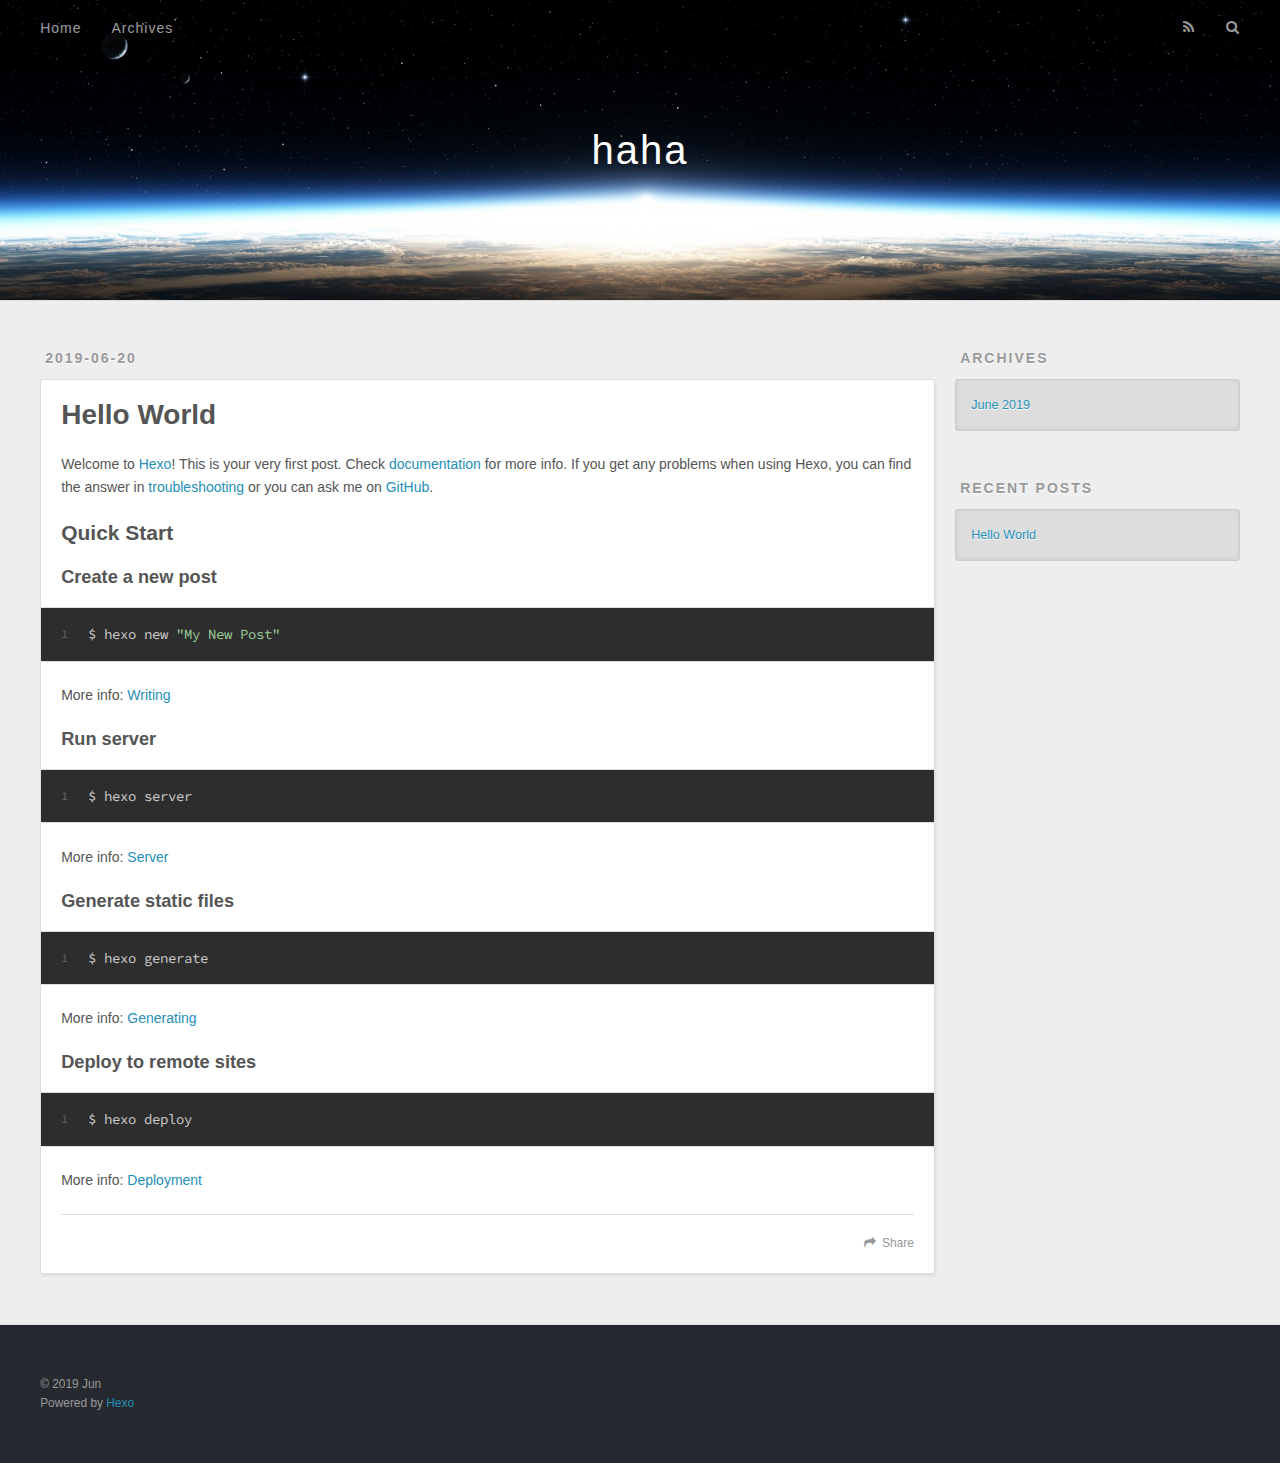
==== index.html @ dad97b9c "Site updated: 2019-06-20 14:01:51" ====
<!DOCTYPE html>
<html>
<head><meta name="generator" content="Hexo 3.9.0">
  <meta charset="utf-8">
  

  
  <title>haha</title>
  <meta name="viewport" content="width=device-width, initial-scale=1, maximum-scale=1">
  <meta property="og:type" content="website">
<meta property="og:title" content="haha">
<meta property="og:url" content="http://yoursite.com/index.html">
<meta property="og:site_name" content="haha">
<meta property="og:locale" content="Chinese">
<meta name="twitter:card" content="summary">
<meta name="twitter:title" content="haha">
  
    <link rel="alternate" href="/atom.xml" title="haha" type="application/atom+xml">
  
  
    <link rel="icon" href="/favicon.png">
  
  
    <link href="//fonts.googleapis.com/css?family=Source+Code+Pro" rel="stylesheet" type="text/css">
  
  <link rel="stylesheet" href="/css/style.css">
</head>
</html>
<body>
  <div id="container">
    <div id="wrap">
      <header id="header">
  <div id="banner"></div>
  <div id="header-outer" class="outer">
    <div id="header-title" class="inner">
      <h1 id="logo-wrap">
        <a href="/" id="logo">haha</a>
      </h1>
      
    </div>
    <div id="header-inner" class="inner">
      <nav id="main-nav">
        <a id="main-nav-toggle" class="nav-icon"></a>
        
          <a class="main-nav-link" href="/">Home</a>
        
          <a class="main-nav-link" href="/archives">Archives</a>
        
      </nav>
      <nav id="sub-nav">
        
          <a id="nav-rss-link" class="nav-icon" href="/atom.xml" title="RSS Feed"></a>
        
        <a id="nav-search-btn" class="nav-icon" title="Search"></a>
      </nav>
      <div id="search-form-wrap">
        <form action="//google.com/search" method="get" accept-charset="UTF-8" class="search-form"><input type="search" name="q" class="search-form-input" placeholder="Search"><button type="submit" class="search-form-submit">&#xF002;</button><input type="hidden" name="sitesearch" value="http://yoursite.com"></form>
      </div>
    </div>
  </div>
</header>
      <div class="outer">
        <section id="main">
  
    <article id="post-hello-world" class="article article-type-post" itemscope itemprop="blogPost">
  <div class="article-meta">
    <a href="/2019/06/20/hello-world/" class="article-date">
  <time datetime="2019-06-20T05:33:54.789Z" itemprop="datePublished">2019-06-20</time>
</a>
    
  </div>
  <div class="article-inner">
    
    
      <header class="article-header">
        
  
    <h1 itemprop="name">
      <a class="article-title" href="/2019/06/20/hello-world/">Hello World</a>
    </h1>
  

      </header>
    
    <div class="article-entry" itemprop="articleBody">
      
        <p>Welcome to <a href="https://hexo.io/" target="_blank" rel="noopener">Hexo</a>! This is your very first post. Check <a href="https://hexo.io/docs/" target="_blank" rel="noopener">documentation</a> for more info. If you get any problems when using Hexo, you can find the answer in <a href="https://hexo.io/docs/troubleshooting.html" target="_blank" rel="noopener">troubleshooting</a> or you can ask me on <a href="https://github.com/hexojs/hexo/issues" target="_blank" rel="noopener">GitHub</a>.</p>
<h2 id="Quick-Start"><a href="#Quick-Start" class="headerlink" title="Quick Start"></a>Quick Start</h2><h3 id="Create-a-new-post"><a href="#Create-a-new-post" class="headerlink" title="Create a new post"></a>Create a new post</h3><figure class="highlight bash"><table><tr><td class="gutter"><pre><span class="line">1</span><br></pre></td><td class="code"><pre><span class="line">$ hexo new <span class="string">"My New Post"</span></span><br></pre></td></tr></table></figure>

<p>More info: <a href="https://hexo.io/docs/writing.html" target="_blank" rel="noopener">Writing</a></p>
<h3 id="Run-server"><a href="#Run-server" class="headerlink" title="Run server"></a>Run server</h3><figure class="highlight bash"><table><tr><td class="gutter"><pre><span class="line">1</span><br></pre></td><td class="code"><pre><span class="line">$ hexo server</span><br></pre></td></tr></table></figure>

<p>More info: <a href="https://hexo.io/docs/server.html" target="_blank" rel="noopener">Server</a></p>
<h3 id="Generate-static-files"><a href="#Generate-static-files" class="headerlink" title="Generate static files"></a>Generate static files</h3><figure class="highlight bash"><table><tr><td class="gutter"><pre><span class="line">1</span><br></pre></td><td class="code"><pre><span class="line">$ hexo generate</span><br></pre></td></tr></table></figure>

<p>More info: <a href="https://hexo.io/docs/generating.html" target="_blank" rel="noopener">Generating</a></p>
<h3 id="Deploy-to-remote-sites"><a href="#Deploy-to-remote-sites" class="headerlink" title="Deploy to remote sites"></a>Deploy to remote sites</h3><figure class="highlight bash"><table><tr><td class="gutter"><pre><span class="line">1</span><br></pre></td><td class="code"><pre><span class="line">$ hexo deploy</span><br></pre></td></tr></table></figure>

<p>More info: <a href="https://hexo.io/docs/deployment.html" target="_blank" rel="noopener">Deployment</a></p>

      
    </div>
    <footer class="article-footer">
      <a data-url="http://yoursite.com/2019/06/20/hello-world/" data-id="cjx48ef9d0000cova3wuraxsl" class="article-share-link">Share</a>
      
      
    </footer>
  </div>
  
</article>


  


</section>
        
          <aside id="sidebar">
  
    

  
    

  
    
  
    
  <div class="widget-wrap">
    <h3 class="widget-title">Archives</h3>
    <div class="widget">
      <ul class="archive-list"><li class="archive-list-item"><a class="archive-list-link" href="/archives/2019/06/">June 2019</a></li></ul>
    </div>
  </div>


  
    
  <div class="widget-wrap">
    <h3 class="widget-title">Recent Posts</h3>
    <div class="widget">
      <ul>
        
          <li>
            <a href="/2019/06/20/hello-world/">Hello World</a>
          </li>
        
      </ul>
    </div>
  </div>

  
</aside>
        
      </div>
      <footer id="footer">
  
  <div class="outer">
    <div id="footer-info" class="inner">
      &copy; 2019 Jun<br>
      Powered by <a href="http://hexo.io/" target="_blank">Hexo</a>
    </div>
  </div>
</footer>
    </div>
    <nav id="mobile-nav">
  
    <a href="/" class="mobile-nav-link">Home</a>
  
    <a href="/archives" class="mobile-nav-link">Archives</a>
  
</nav>
    

<script src="//ajax.googleapis.com/ajax/libs/jquery/2.0.3/jquery.min.js"></script>


  <link rel="stylesheet" href="/fancybox/jquery.fancybox.css">
  <script src="/fancybox/jquery.fancybox.pack.js"></script>


<script src="/js/script.js"></script>



  </div>
</body>
</html>
---- css/style.css ----
body {
  width: 100%;
}
body:before,
body:after {
  content: "";
  display: table;
}
body:after {
  clear: both;
}
html,
body,
div,
span,
applet,
object,
iframe,
h1,
h2,
h3,
h4,
h5,
h6,
p,
blockquote,
pre,
a,
abbr,
acronym,
address,
big,
cite,
code,
del,
dfn,
em,
img,
ins,
kbd,
q,
s,
samp,
small,
strike,
strong,
sub,
sup,
tt,
var,
dl,
dt,
dd,
ol,
ul,
li,
fieldset,
form,
label,
legend,
table,
caption,
tbody,
tfoot,
thead,
tr,
th,
td {
  margin: 0;
  padding: 0;
  border: 0;
  outline: 0;
  font-weight: inherit;
  font-style: inherit;
  font-family: inherit;
  font-size: 100%;
  vertical-align: baseline;
}
body {
  line-height: 1;
  color: #000;
  background: #fff;
}
ol,
ul {
  list-style: none;
}
table {
  border-collapse: separate;
  border-spacing: 0;
  vertical-align: middle;
}
caption,
th,
td {
  text-align: left;
  font-weight: normal;
  vertical-align: middle;
}
a img {
  border: none;
}
input,
button {
  margin: 0;
  padding: 0;
}
input::-moz-focus-inner,
button::-moz-focus-inner {
  border: 0;
  padding: 0;
}
@font-face {
  font-family: FontAwesome;
  font-style: normal;
  font-weight: normal;
  src: url("fonts/fontawesome-webfont.eot?v=#4.0.3");
  src: url("fonts/fontawesome-webfont.eot?#iefix&v=#4.0.3") format("embedded-opentype"), url("fonts/fontawesome-webfont.woff?v=#4.0.3") format("woff"), url("fonts/fontawesome-webfont.ttf?v=#4.0.3") format("truetype"), url("fonts/fontawesome-webfont.svg#fontawesomeregular?v=#4.0.3") format("svg");
}
html,
body,
#container {
  height: 100%;
}
body {
  background: #eee;
  font: 14px -apple-system, BlinkMacSystemFont, "Segoe UI", "Roboto", "Oxygen", "Ubuntu", "Cantarell", "Fira Sans", "Droid Sans", "Helvetica Neue", sans-serif;
  -webkit-text-size-adjust: 100%;
}
.outer {
  max-width: 1220px;
  margin: 0 auto;
  padding: 0 20px;
}
.outer:before,
.outer:after {
  content: "";
  display: table;
}
.outer:after {
  clear: both;
}
.inner {
  display: inline;
  float: left;
  width: 98.33333333333333%;
  margin: 0 0.833333333333333%;
}
.left,
.alignleft {
  float: left;
}
.right,
.alignright {
  float: right;
}
.clear {
  clear: both;
}
#container {
  position: relative;
}
.mobile-nav-on {
  overflow: hidden;
}
#wrap {
  height: 100%;
  width: 100%;
  position: absolute;
  top: 0;
  left: 0;
  -webkit-transition: 0.2s ease-out;
  -moz-transition: 0.2s ease-out;
  -ms-transition: 0.2s ease-out;
  transition: 0.2s ease-out;
  z-index: 1;
  background: #eee;
}
.mobile-nav-on #wrap {
  left: 280px;
}
@media screen and (min-width: 768px) {
  #main {
    display: inline;
    float: left;
    width: 73.33333333333333%;
    margin: 0 0.833333333333333%;
  }
}
.article-date,
.article-category-link,
.archive-year,
.widget-title {
  text-decoration: none;
  text-transform: uppercase;
  letter-spacing: 2px;
  color: #999;
  margin-bottom: 1em;
  margin-left: 5px;
  line-height: 1em;
  text-shadow: 0 1px #fff;
  font-weight: bold;
}
.article-inner,
.archive-article-inner {
  background: #fff;
  -webkit-box-shadow: 1px 2px 3px #ddd;
  box-shadow: 1px 2px 3px #ddd;
  border: 1px solid #ddd;
  border-radius: 3px;
}
.article-entry h1,
.widget h1 {
  font-size: 2em;
}
.article-entry h2,
.widget h2 {
  font-size: 1.5em;
}
.article-entry h3,
.widget h3 {
  font-size: 1.3em;
}
.article-entry h4,
.widget h4 {
  font-size: 1.2em;
}
.article-entry h5,
.widget h5 {
  font-size: 1em;
}
.article-entry h6,
.widget h6 {
  font-size: 1em;
  color: #999;
}
.article-entry hr,
.widget hr {
  border: 1px dashed #ddd;
}
.article-entry strong,
.widget strong {
  font-weight: bold;
}
.article-entry em,
.widget em,
.article-entry cite,
.widget cite {
  font-style: italic;
}
.article-entry sup,
.widget sup,
.article-entry sub,
.widget sub {
  font-size: 0.75em;
  line-height: 0;
  position: relative;
  vertical-align: baseline;
}
.article-entry sup,
.widget sup {
  top: -0.5em;
}
.article-entry sub,
.widget sub {
  bottom: -0.2em;
}
.article-entry small,
.widget small {
  font-size: 0.85em;
}
.article-entry acronym,
.widget acronym,
.article-entry abbr,
.widget abbr {
  border-bottom: 1px dotted;
}
.article-entry ul,
.widget ul,
.article-entry ol,
.widget ol,
.article-entry dl,
.widget dl {
  margin: 0 20px;
  line-height: 1.6em;
}
.article-entry ul ul,
.widget ul ul,
.article-entry ol ul,
.widget ol ul,
.article-entry ul ol,
.widget ul ol,
.article-entry ol ol,
.widget ol ol {
  margin-top: 0;
  margin-bottom: 0;
}
.article-entry ul,
.widget ul {
  list-style: disc;
}
.article-entry ol,
.widget ol {
  list-style: decimal;
}
.article-entry dt,
.widget dt {
  font-weight: bold;
}
#header {
  height: 300px;
  position: relative;
  border-bottom: 1px solid #ddd;
}
#header:before,
#header:after {
  content: "";
  position: absolute;
  left: 0;
  right: 0;
  height: 40px;
}
#header:before {
  top: 0;
  background: -webkit-linear-gradient(rgba(0,0,0,0.2), transparent);
  background: -moz-linear-gradient(rgba(0,0,0,0.2), transparent);
  background: -ms-linear-gradient(rgba(0,0,0,0.2), transparent);
  background: linear-gradient(rgba(0,0,0,0.2), transparent);
}
#header:after {
  bottom: 0;
  background: -webkit-linear-gradient(transparent, rgba(0,0,0,0.2));
  background: -moz-linear-gradient(transparent, rgba(0,0,0,0.2));
  background: -ms-linear-gradient(transparent, rgba(0,0,0,0.2));
  background: linear-gradient(transparent, rgba(0,0,0,0.2));
}
#header-outer {
  height: 100%;
  position: relative;
}
#header-inner {
  position: relative;
  overflow: hidden;
}
#banner {
  position: absolute;
  top: 0;
  left: 0;
  width: 100%;
  height: 100%;
  background: url("images/banner.jpg") center #000;
  -webkit-background-size: cover;
  -moz-background-size: cover;
  background-size: cover;
  z-index: -1;
}
#header-title {
  text-align: center;
  height: 40px;
  position: absolute;
  top: 50%;
  left: 0;
  margin-top: -20px;
}
#logo,
#subtitle {
  text-decoration: none;
  color: #fff;
  font-weight: 300;
  text-shadow: 0 1px 4px rgba(0,0,0,0.3);
}
#logo {
  font-size: 40px;
  line-height: 40px;
  letter-spacing: 2px;
}
#subtitle {
  font-size: 16px;
  line-height: 16px;
  letter-spacing: 1px;
}
#subtitle-wrap {
  margin-top: 16px;
}
#main-nav {
  float: left;
  margin-left: -15px;
}
.nav-icon,
.main-nav-link {
  float: left;
  color: #fff;
  opacity: 0.6;
  text-decoration: none;
  text-shadow: 0 1px rgba(0,0,0,0.2);
  -webkit-transition: opacity 0.2s;
  -moz-transition: opacity 0.2s;
  -ms-transition: opacity 0.2s;
  transition: opacity 0.2s;
  display: block;
  padding: 20px 15px;
}
.nav-icon:hover,
.main-nav-link:hover {
  opacity: 1;
}
.nav-icon {
  font-family: FontAwesome;
  text-align: center;
  font-size: 14px;
  width: 14px;
  height: 14px;
  padding: 20px 15px;
  position: relative;
  cursor: pointer;
}
.main-nav-link {
  font-weight: 300;
  letter-spacing: 1px;
}
@media screen and (max-width: 479px) {
  .main-nav-link {
    display: none;
  }
}
#main-nav-toggle {
  display: none;
}
#main-nav-toggle:before {
  content: "\f0c9";
}
@media screen and (max-width: 479px) {
  #main-nav-toggle {
    display: block;
  }
}
#sub-nav {
  float: right;
  margin-right: -15px;
}
#nav-rss-link:before {
  content: "\f09e";
}
#nav-search-btn:before {
  content: "\f002";
}
#search-form-wrap {
  position: absolute;
  top: 15px;
  width: 150px;
  height: 30px;
  right: -150px;
  opacity: 0;
  -webkit-transition: 0.2s ease-out;
  -moz-transition: 0.2s ease-out;
  -ms-transition: 0.2s ease-out;
  transition: 0.2s ease-out;
}
#search-form-wrap.on {
  opacity: 1;
  right: 0;
}
@media screen and (max-width: 479px) {
  #search-form-wrap {
    width: 100%;
    right: -100%;
  }
}
.search-form {
  position: absolute;
  top: 0;
  left: 0;
  right: 0;
  background: #fff;
  padding: 5px 15px;
  border-radius: 15px;
  -webkit-box-shadow: 0 0 10px rgba(0,0,0,0.3);
  box-shadow: 0 0 10px rgba(0,0,0,0.3);
}
.search-form-input {
  border: none;
  background: none;
  color: #555;
  width: 100%;
  font: 13px -apple-system, BlinkMacSystemFont, "Segoe UI", "Roboto", "Oxygen", "Ubuntu", "Cantarell", "Fira Sans", "Droid Sans", "Helvetica Neue", sans-serif;
  outline: none;
}
.search-form-input::-webkit-search-results-decoration,
.search-form-input::-webkit-search-cancel-button {
  -webkit-appearance: none;
}
.search-form-submit {
  position: absolute;
  top: 50%;
  right: 10px;
  margin-top: -7px;
  font: 13px FontAwesome;
  border: none;
  background: none;
  color: #bbb;
  cursor: pointer;
}
.search-form-submit:hover,
.search-form-submit:focus {
  color: #777;
}
.article {
  margin: 50px 0;
}
.article-inner {
  overflow: hidden;
}
.article-meta:before,
.article-meta:after {
  content: "";
  display: table;
}
.article-meta:after {
  clear: both;
}
.article-date {
  float: left;
}
.article-category {
  float: left;
  line-height: 1em;
  color: #ccc;
  text-shadow: 0 1px #fff;
  margin-left: 8px;
}
.article-category:before {
  content: "\2022";
}
.article-category-link {
  margin: 0 12px 1em;
}
.article-header {
  padding: 20px 20px 0;
}
.article-title {
  text-decoration: none;
  font-size: 2em;
  font-weight: bold;
  color: #555;
  line-height: 1.1em;
  -webkit-transition: color 0.2s;
  -moz-transition: color 0.2s;
  -ms-transition: color 0.2s;
  transition: color 0.2s;
}
a.article-title:hover {
  color: #258fb8;
}
.article-entry {
  color: #555;
  padding: 0 20px;
}
.article-entry:before,
.article-entry:after {
  content: "";
  display: table;
}
.article-entry:after {
  clear: both;
}
.article-entry p,
.article-entry table {
  line-height: 1.6em;
  margin: 1.6em 0;
}
.article-entry h1,
.article-entry h2,
.article-entry h3,
.article-entry h4,
.article-entry h5,
.article-entry h6 {
  font-weight: bold;
}
.article-entry h1,
.article-entry h2,
.article-entry h3,
.article-entry h4,
.article-entry h5,
.article-entry h6 {
  line-height: 1.1em;
  margin: 1.1em 0;
}
.article-entry a {
  color: #258fb8;
  text-decoration: none;
}
.article-entry a:hover {
  text-decoration: underline;
}
.article-entry ul,
.article-entry ol,
.article-entry dl {
  margin-top: 1.6em;
  margin-bottom: 1.6em;
}
.article-entry img,
.article-entry video {
  max-width: 100%;
  height: auto;
  display: block;
  margin: auto;
}
.article-entry iframe {
  border: none;
}
.article-entry table {
  width: 100%;
  border-collapse: collapse;
  border-spacing: 0;
}
.article-entry th {
  font-weight: bold;
  border-bottom: 3px solid #ddd;
  padding-bottom: 0.5em;
}
.article-entry td {
  border-bottom: 1px solid #ddd;
  padding: 10px 0;
}
.article-entry blockquote {
  font-family: Georgia, "Times New Roman", serif;
  font-size: 1.4em;
  margin: 1.6em 20px;
  text-align: center;
}
.article-entry blockquote footer {
  font-size: 14px;
  margin: 1.6em 0;
  font-family: -apple-system, BlinkMacSystemFont, "Segoe UI", "Roboto", "Oxygen", "Ubuntu", "Cantarell", "Fira Sans", "Droid Sans", "Helvetica Neue", sans-serif;
}
.article-entry blockquote footer cite:before {
  content: "—";
  padding: 0 0.5em;
}
.article-entry .pullquote {
  text-align: left;
  width: 45%;
  margin: 0;
}
.article-entry .pullquote.left {
  margin-left: 0.5em;
  margin-right: 1em;
}
.article-entry .pullquote.right {
  margin-right: 0.5em;
  margin-left: 1em;
}
.article-entry .caption {
  color: #999;
  display: block;
  font-size: 0.9em;
  margin-top: 0.5em;
  position: relative;
  text-align: center;
}
.article-entry .video-container {
  position: relative;
  padding-top: 56.25%;
  height: 0;
  overflow: hidden;
}
.article-entry .video-container iframe,
.article-entry .video-container object,
.article-entry .video-container embed {
  position: absolute;
  top: 0;
  left: 0;
  width: 100%;
  height: 100%;
  margin-top: 0;
}
.article-more-link a {
  display: inline-block;
  line-height: 1em;
  padding: 6px 15px;
  border-radius: 15px;
  background: #eee;
  color: #999;
  text-shadow: 0 1px #fff;
  text-decoration: none;
}
.article-more-link a:hover {
  background: #258fb8;
  color: #fff;
  text-decoration: none;
  text-shadow: 0 1px #1e7293;
}
.article-footer {
  font-size: 0.85em;
  line-height: 1.6em;
  border-top: 1px solid #ddd;
  padding-top: 1.6em;
  margin: 0 20px 20px;
}
.article-footer:before,
.article-footer:after {
  content: "";
  display: table;
}
.article-footer:after {
  clear: both;
}
.article-footer a {
  color: #999;
  text-decoration: none;
}
.article-footer a:hover {
  color: #555;
}
.article-tag-list-item {
  float: left;
  margin-right: 10px;
}
.article-tag-list-link:before {
  content: "#";
}
.article-comment-link {
  float: right;
}
.article-comment-link:before {
  content: "\f075";
  font-family: FontAwesome;
  padding-right: 8px;
}
.article-share-link {
  cursor: pointer;
  float: right;
  margin-left: 20px;
}
.article-share-link:before {
  content: "\f064";
  font-family: FontAwesome;
  padding-right: 6px;
}
#article-nav {
  position: relative;
}
#article-nav:before,
#article-nav:after {
  content: "";
  display: table;
}
#article-nav:after {
  clear: both;
}
@media screen and (min-width: 768px) {
  #article-nav {
    margin: 50px 0;
  }
  #article-nav:before {
    width: 8px;
    height: 8px;
    position: absolute;
    top: 50%;
    left: 50%;
    margin-top: -4px;
    margin-left: -4px;
    content: "";
    border-radius: 50%;
    background: #ddd;
    -webkit-box-shadow: 0 1px 2px #fff;
    box-shadow: 0 1px 2px #fff;
  }
}
.article-nav-link-wrap {
  text-decoration: none;
  text-shadow: 0 1px #fff;
  color: #999;
  -webkit-box-sizing: border-box;
  -moz-box-sizing: border-box;
  box-sizing: border-box;
  margin-top: 50px;
  text-align: center;
  display: block;
}
.article-nav-link-wrap:hover {
  color: #555;
}
@media screen and (min-width: 768px) {
  .article-nav-link-wrap {
    width: 50%;
    margin-top: 0;
  }
}
@media screen and (min-width: 768px) {
  #article-nav-newer {
    float: left;
    text-align: right;
    padding-right: 20px;
  }
}
@media screen and (min-width: 768px) {
  #article-nav-older {
    float: right;
    text-align: left;
    padding-left: 20px;
  }
}
.article-nav-caption {
  text-transform: uppercase;
  letter-spacing: 2px;
  color: #ddd;
  line-height: 1em;
  font-weight: bold;
}
#article-nav-newer .article-nav-caption {
  margin-right: -2px;
}
.article-nav-title {
  font-size: 0.85em;
  line-height: 1.6em;
  margin-top: 0.5em;
}
.article-share-box {
  position: absolute;
  display: none;
  background: #fff;
  -webkit-box-shadow: 1px 2px 10px rgba(0,0,0,0.2);
  box-shadow: 1px 2px 10px rgba(0,0,0,0.2);
  border-radius: 3px;
  margin-left: -145px;
  overflow: hidden;
  z-index: 1;
}
.article-share-box.on {
  display: block;
}
.article-share-input {
  width: 100%;
  background: none;
  -webkit-box-sizing: border-box;
  -moz-box-sizing: border-box;
  box-sizing: border-box;
  font: 14px -apple-system, BlinkMacSystemFont, "Segoe UI", "Roboto", "Oxygen", "Ubuntu", "Cantarell", "Fira Sans", "Droid Sans", "Helvetica Neue", sans-serif;
  padding: 0 15px;
  color: #555;
  outline: none;
  border: 1px solid #ddd;
  border-radius: 3px 3px 0 0;
  height: 36px;
  line-height: 36px;
}
.article-share-links {
  background: #eee;
}
.article-share-links:before,
.article-share-links:after {
  content: "";
  display: table;
}
.article-share-links:after {
  clear: both;
}
.article-share-twitter,
.article-share-facebook,
.article-share-pinterest,
.article-share-google {
  width: 50px;
  height: 36px;
  display: block;
  float: left;
  position: relative;
  color: #999;
  text-shadow: 0 1px #fff;
}
.article-share-twitter:before,
.article-share-facebook:before,
.article-share-pinterest:before,
.article-share-google:before {
  font-size: 20px;
  font-family: FontAwesome;
  width: 20px;
  height: 20px;
  position: absolute;
  top: 50%;
  left: 50%;
  margin-top: -10px;
  margin-left: -10px;
  text-align: center;
}
.article-share-twitter:hover,
.article-share-facebook:hover,
.article-share-pinterest:hover,
.article-share-google:hover {
  color: #fff;
}
.article-share-twitter:before {
  content: "\f099";
}
.article-share-twitter:hover {
  background: #00aced;
  text-shadow: 0 1px #008abe;
}
.article-share-facebook:before {
  content: "\f09a";
}
.article-share-facebook:hover {
  background: #3b5998;
  text-shadow: 0 1px #2f477a;
}
.article-share-pinterest:before {
  content: "\f0d2";
}
.article-share-pinterest:hover {
  background: #cb2027;
  text-shadow: 0 1px #a21a1f;
}
.article-share-google:before {
  content: "\f0d5";
}
.article-share-google:hover {
  background: #dd4b39;
  text-shadow: 0 1px #be3221;
}
.article-gallery {
  background: #000;
  position: relative;
}
.article-gallery-photos {
  position: relative;
  overflow: hidden;
}
.article-gallery-img {
  display: none;
  max-width: 100%;
}
.article-gallery-img:first-child {
  display: block;
}
.article-gallery-img.loaded {
  position: absolute;
  display: block;
}
.article-gallery-img img {
  display: block;
  max-width: 100%;
  margin: 0 auto;
}
#comments {
  background: #fff;
  -webkit-box-shadow: 1px 2px 3px #ddd;
  box-shadow: 1px 2px 3px #ddd;
  padding: 20px;
  border: 1px solid #ddd;
  border-radius: 3px;
  margin: 50px 0;
}
#comments a {
  color: #258fb8;
}
.archives-wrap {
  margin: 50px 0;
}
.archives:before,
.archives:after {
  content: "";
  display: table;
}
.archives:after {
  clear: both;
}
.archive-year-wrap {
  margin-bottom: 1em;
}
.archives {
  -webkit-column-gap: 10px;
  -moz-column-gap: 10px;
  column-gap: 10px;
}
@media screen and (min-width: 480px) and (max-width: 767px) {
  .archives {
    -webkit-column-count: 2;
    -moz-column-count: 2;
    column-count: 2;
  }
}
@media screen and (min-width: 768px) {
  .archives {
    -webkit-column-count: 3;
    -moz-column-count: 3;
    column-count: 3;
  }
}
.archive-article {
  -webkit-column-break-inside: avoid;
  page-break-inside: avoid;
  overflow: hidden;
  break-inside: avoid-column;
}
.archive-article-inner {
  padding: 10px;
  margin-bottom: 15px;
}
.archive-article-title {
  text-decoration: none;
  font-weight: bold;
  color: #555;
  -webkit-transition: color 0.2s;
  -moz-transition: color 0.2s;
  -ms-transition: color 0.2s;
  transition: color 0.2s;
  line-height: 1.6em;
}
.archive-article-title:hover {
  color: #258fb8;
}
.archive-article-footer {
  margin-top: 1em;
}
.archive-article-date {
  color: #999;
  text-decoration: none;
  font-size: 0.85em;
  line-height: 1em;
  margin-bottom: 0.5em;
  display: block;
}
#page-nav {
  margin: 50px auto;
  background: #fff;
  -webkit-box-shadow: 1px 2px 3px #ddd;
  box-shadow: 1px 2px 3px #ddd;
  border: 1px solid #ddd;
  border-radius: 3px;
  text-align: center;
  color: #999;
  overflow: hidden;
}
#page-nav:before,
#page-nav:after {
  content: "";
  display: table;
}
#page-nav:after {
  clear: both;
}
#page-nav a,
#page-nav span {
  padding: 10px 20px;
  line-height: 1;
  height: 2ex;
}
#page-nav a {
  color: #999;
  text-decoration: none;
}
#page-nav a:hover {
  background: #999;
  color: #fff;
}
#page-nav .prev {
  float: left;
}
#page-nav .next {
  float: right;
}
#page-nav .page-number {
  display: inline-block;
}
@media screen and (max-width: 479px) {
  #page-nav .page-number {
    display: none;
  }
}
#page-nav .current {
  color: #555;
  font-weight: bold;
}
#page-nav .space {
  color: #ddd;
}
#footer {
  background: #262a30;
  padding: 50px 0;
  border-top: 1px solid #ddd;
  color: #999;
}
#footer a {
  color: #258fb8;
  text-decoration: none;
}
#footer a:hover {
  text-decoration: underline;
}
#footer-info {
  line-height: 1.6em;
  font-size: 0.85em;
}
.article-entry pre,
.article-entry .highlight {
  background: #2d2d2d;
  margin: 0 -20px;
  padding: 15px 20px;
  border-style: solid;
  border-color: #ddd;
  border-width: 1px 0;
  overflow: auto;
  color: #ccc;
  line-height: 22.400000000000002px;
}
.article-entry .highlight .gutter pre,
.article-entry .gist .gist-file .gist-data .line-numbers {
  color: #666;
  font-size: 0.85em;
}
.article-entry pre,
.article-entry code {
  font-family: "Source Code Pro", Consolas, Monaco, Menlo, Consolas, monospace;
}
.article-entry code {
  background: #eee;
  text-shadow: 0 1px #fff;
  padding: 0 0.3em;
}
.article-entry pre code {
  background: none;
  text-shadow: none;
  padding: 0;
}
.article-entry .highlight pre {
  border: none;
  margin: 0;
  padding: 0;
}
.article-entry .highlight table {
  margin: 0;
  width: auto;
}
.article-entry .highlight td {
  border: none;
  padding: 0;
}
.article-entry .highlight figcaption {
  font-size: 0.85em;
  color: #999;
  line-height: 1em;
  margin-bottom: 1em;
}
.article-entry .highlight figcaption:before,
.article-entry .highlight figcaption:after {
  content: "";
  display: table;
}
.article-entry .highlight figcaption:after {
  clear: both;
}
.article-entry .highlight figcaption a {
  float: right;
}
.article-entry .highlight .gutter pre {
  text-align: right;
  padding-right: 20px;
}
.article-entry .highlight .line {
  height: 22.400000000000002px;
}
.article-entry .highlight .line.marked {
  background: #515151;
}
.article-entry .gist {
  margin: 0 -20px;
  border-style: solid;
  border-color: #ddd;
  border-width: 1px 0;
  background: #2d2d2d;
  padding: 15px 20px 15px 0;
}
.article-entry .gist .gist-file {
  border: none;
  font-family: "Source Code Pro", Consolas, Monaco, Menlo, Consolas, monospace;
  margin: 0;
}
.article-entry .gist .gist-file .gist-data {
  background: none;
  border: none;
}
.article-entry .gist .gist-file .gist-data .line-numbers {
  background: none;
  border: none;
  padding: 0 20px 0 0;
}
.article-entry .gist .gist-file .gist-data .line-data {
  padding: 0 !important;
}
.article-entry .gist .gist-file .highlight {
  margin: 0;
  padding: 0;
  border: none;
}
.article-entry .gist .gist-file .gist-meta {
  background: #2d2d2d;
  color: #999;
  font: 0.85em -apple-system, BlinkMacSystemFont, "Segoe UI", "Roboto", "Oxygen", "Ubuntu", "Cantarell", "Fira Sans", "Droid Sans", "Helvetica Neue", sans-serif;
  text-shadow: 0 0;
  padding: 0;
  margin-top: 1em;
  margin-left: 20px;
}
.article-entry .gist .gist-file .gist-meta a {
  color: #258fb8;
  font-weight: normal;
}
.article-entry .gist .gist-file .gist-meta a:hover {
  text-decoration: underline;
}
pre .comment,
pre .title {
  color: #999;
}
pre .variable,
pre .attribute,
pre .tag,
pre .regexp,
pre .ruby .constant,
pre .xml .tag .title,
pre .xml .pi,
pre .xml .doctype,
pre .html .doctype,
pre .css .id,
pre .css .class,
pre .css .pseudo {
  color: #f2777a;
}
pre .number,
pre .preprocessor,
pre .built_in,
pre .literal,
pre .params,
pre .constant {
  color: #f99157;
}
pre .class,
pre .ruby .class .title,
pre .css .rules .attribute {
  color: #9c9;
}
pre .string,
pre .value,
pre .inheritance,
pre .header,
pre .ruby .symbol,
pre .xml .cdata {
  color: #9c9;
}
pre .css .hexcolor {
  color: #6cc;
}
pre .function,
pre .python .decorator,
pre .python .title,
pre .ruby .function .title,
pre .ruby .title .keyword,
pre .perl .sub,
pre .javascript .title,
pre .coffeescript .title {
  color: #69c;
}
pre .keyword,
pre .javascript .function {
  color: #c9c;
}
@media screen and (max-width: 479px) {
  #mobile-nav {
    position: absolute;
    top: 0;
    left: 0;
    width: 280px;
    height: 100%;
    background: #191919;
    border-right: 1px solid #fff;
  }
}
@media screen and (max-width: 479px) {
  .mobile-nav-link {
    display: block;
    color: #999;
    text-decoration: none;
    padding: 15px 20px;
    font-weight: bold;
  }
  .mobile-nav-link:hover {
    color: #fff;
  }
}
@media screen and (min-width: 768px) {
  #sidebar {
    display: inline;
    float: left;
    width: 23.333333333333332%;
    margin: 0 0.833333333333333%;
  }
}
.widget-wrap {
  margin: 50px 0;
}
.widget {
  color: #777;
  text-shadow: 0 1px #fff;
  background: #ddd;
  -webkit-box-shadow: 0 -1px 4px #ccc inset;
  box-shadow: 0 -1px 4px #ccc inset;
  border: 1px solid #ccc;
  padding: 15px;
  border-radius: 3px;
}
.widget a {
  color: #258fb8;
  text-decoration: none;
}
.widget a:hover {
  text-decoration: underline;
}
.widget ul ul,
.widget ol ul,
.widget dl ul,
.widget ul ol,
.widget ol ol,
.widget dl ol,
.widget ul dl,
.widget ol dl,
.widget dl dl {
  margin-left: 15px;
  list-style: disc;
}
.widget {
  line-height: 1.6em;
  word-wrap: break-word;
  font-size: 0.9em;
}
.widget ul,
.widget ol {
  list-style: none;
  margin: 0;
}
.widget ul ul,
.widget ol ul,
.widget ul ol,
.widget ol ol {
  margin: 0 20px;
}
.widget ul ul,
.widget ol ul {
  list-style: disc;
}
.widget ul ol,
.widget ol ol {
  list-style: decimal;
}
.category-list-count,
.tag-list-count,
.archive-list-count {
  padding-left: 5px;
  color: #999;
  font-size: 0.85em;
}
.category-list-count:before,
.tag-list-count:before,
.archive-list-count:before {
  content: "(";
}
.category-list-count:after,
.tag-list-count:after,
.archive-list-count:after {
  content: ")";
}
.tagcloud a {
  margin-right: 5px;
  display: inline-block;
}
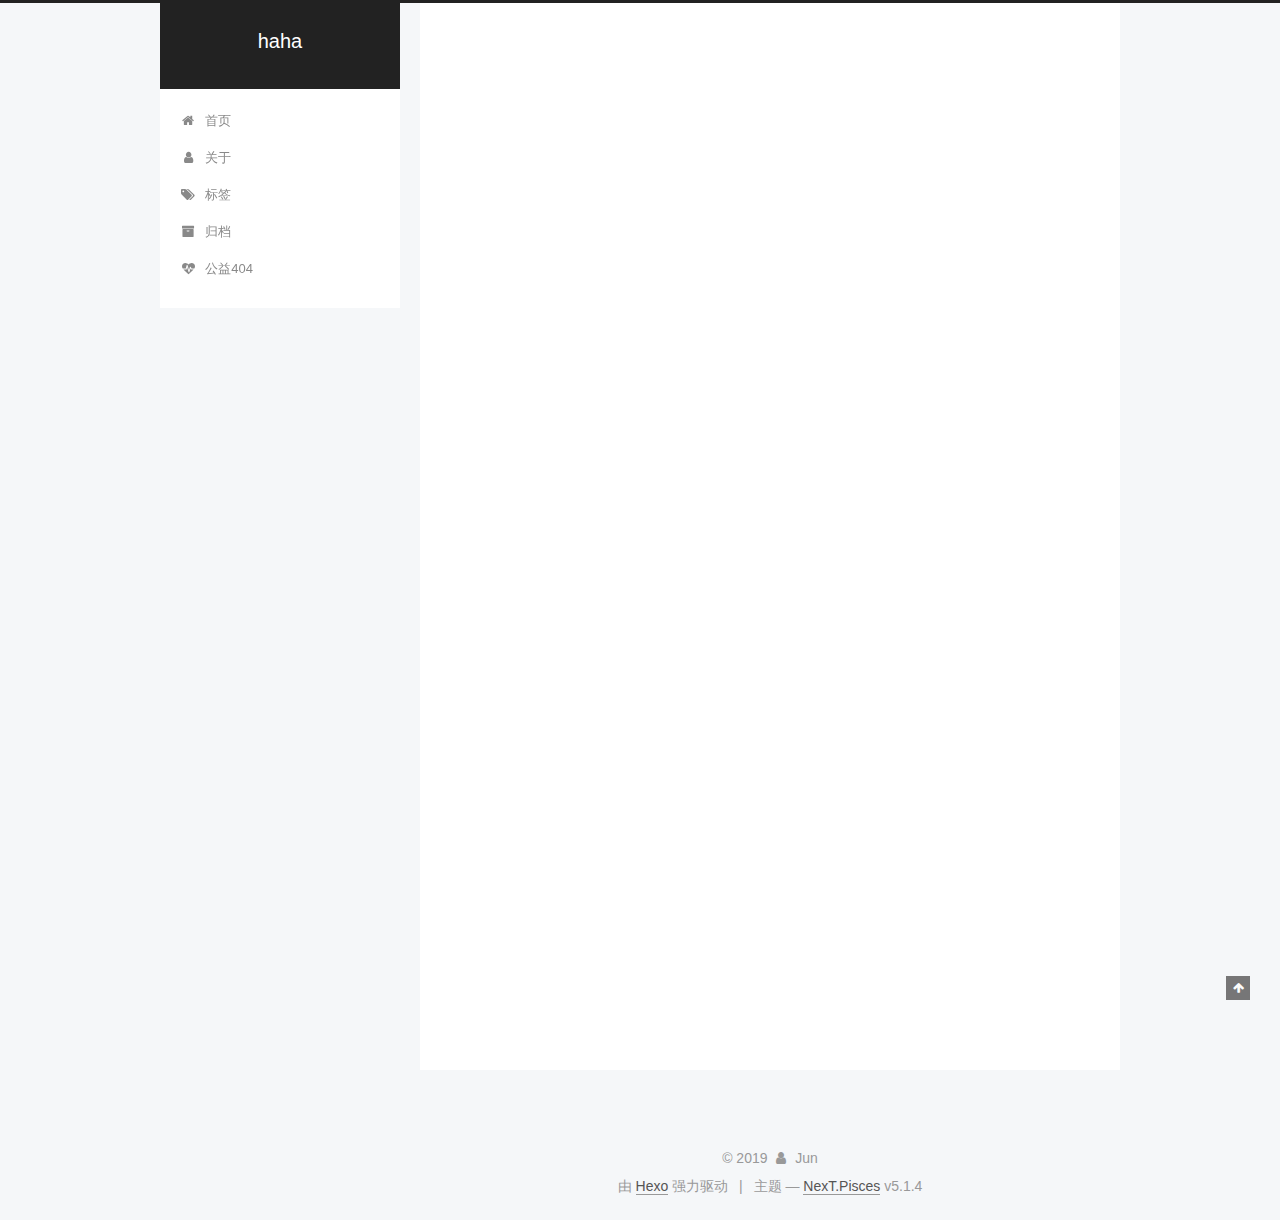
==== commit e5fb70f2: "Site updated: 2019-06-23 20:45:04" ====
--- a/index.html
+++ b/index.html
@@ -1,188 +1,657 @@
 <!DOCTYPE html>
-<html>
+
+
+
+  
+
+
+<html class="theme-next pisces use-motion" lang="zh-Hans">
 <head><meta name="generator" content="Hexo 3.9.0">
-  <meta charset="utf-8">
-  
-
-  
-  <title>haha</title>
-  <meta name="viewport" content="width=device-width, initial-scale=1, maximum-scale=1">
-  <meta property="og:type" content="website">
+  <meta charset="UTF-8">
+<meta http-equiv="X-UA-Compatible" content="IE=edge">
+<meta name="viewport" content="width=device-width, initial-scale=1, maximum-scale=1">
+<meta name="theme-color" content="#222">
+
+
+
+
+
+
+
+
+
+<meta http-equiv="Cache-Control" content="no-transform">
+<meta http-equiv="Cache-Control" content="no-siteapp">
+
+
+
+
+
+
+
+
+
+
+
+
+
+
+
+
+  
+  
+  <link href="/lib/fancybox/source/jquery.fancybox.css?v=2.1.5" rel="stylesheet" type="text/css">
+
+
+
+
+
+
+
+<link href="/lib/font-awesome/css/font-awesome.min.css?v=4.6.2" rel="stylesheet" type="text/css">
+
+<link href="/css/main.css?v=5.1.4" rel="stylesheet" type="text/css">
+
+
+  <link rel="apple-touch-icon" sizes="180x180" href="/images/apple-touch-icon-next.png?v=5.1.4">
+
+
+  <link rel="icon" type="image/png" sizes="32x32" href="/images/favicon-32x32-next.png?v=5.1.4">
+
+
+  <link rel="icon" type="image/png" sizes="16x16" href="/images/favicon-16x16-next.png?v=5.1.4">
+
+
+  <link rel="mask-icon" href="/images/logo.svg?v=5.1.4" color="#222">
+
+
+
+
+
+  <meta name="keywords" content="Hexo, NexT">
+
+
+
+
+
+
+
+
+
+
+<meta property="og:type" content="website">
 <meta property="og:title" content="haha">
 <meta property="og:url" content="http://yoursite.com/index.html">
 <meta property="og:site_name" content="haha">
-<meta property="og:locale" content="Chinese">
+<meta property="og:locale" content="zh-Hans">
 <meta name="twitter:card" content="summary">
 <meta name="twitter:title" content="haha">
-  
-    <link rel="alternate" href="/atom.xml" title="haha" type="application/atom+xml">
-  
-  
-    <link rel="icon" href="/favicon.png">
-  
-  
-    <link href="//fonts.googleapis.com/css?family=Source+Code+Pro" rel="stylesheet" type="text/css">
-  
-  <link rel="stylesheet" href="/css/style.css">
+
+
+
+<script type="text/javascript" id="hexo.configurations">
+  var NexT = window.NexT || {};
+  var CONFIG = {
+    root: '/',
+    scheme: 'Pisces',
+    version: '5.1.4',
+    sidebar: {"position":"left","display":"post","offset":12,"b2t":false,"scrollpercent":false,"onmobile":false},
+    fancybox: true,
+    tabs: true,
+    motion: {"enable":true,"async":false,"transition":{"post_block":"fadeIn","post_header":"slideDownIn","post_body":"slideDownIn","coll_header":"slideLeftIn","sidebar":"slideUpIn"}},
+    duoshuo: {
+      userId: '0',
+      author: '博主'
+    },
+    algolia: {
+      applicationID: '',
+      apiKey: '',
+      indexName: '',
+      hits: {"per_page":10},
+      labels: {"input_placeholder":"Search for Posts","hits_empty":"We didn't find any results for the search: ${query}","hits_stats":"${hits} results found in ${time} ms"}
+    }
+  };
+</script>
+
+
+
+  <link rel="canonical" href="http://yoursite.com/">
+
+
+
+
+
+  <title>haha</title>
+  
+
+
+
+
+
+
+
+
 </head>
-</html>
-<body>
-  <div id="container">
-    <div id="wrap">
-      <header id="header">
-  <div id="banner"></div>
-  <div id="header-outer" class="outer">
-    <div id="header-title" class="inner">
-      <h1 id="logo-wrap">
-        <a href="/" id="logo">haha</a>
-      </h1>
-      
+
+<body itemscope itemtype="http://schema.org/WebPage" lang="zh-Hans">
+
+  
+  
+    
+  
+
+  <div class="container sidebar-position-left 
+  page-home">
+    <div class="headband"></div>
+
+    <header id="header" class="header" itemscope itemtype="http://schema.org/WPHeader">
+      <div class="header-inner"><div class="site-brand-wrapper">
+  <div class="site-meta ">
+    
+
+    <div class="custom-logo-site-title">
+      <a href="/" class="brand" rel="start">
+        <span class="logo-line-before"><i></i></span>
+        <span class="site-title">haha</span>
+        <span class="logo-line-after"><i></i></span>
+      </a>
     </div>
-    <div id="header-inner" class="inner">
-      <nav id="main-nav">
-        <a id="main-nav-toggle" class="nav-icon"></a>
-        
-          <a class="main-nav-link" href="/">Home</a>
-        
-          <a class="main-nav-link" href="/archives">Archives</a>
-        
-      </nav>
-      <nav id="sub-nav">
-        
-          <a id="nav-rss-link" class="nav-icon" href="/atom.xml" title="RSS Feed"></a>
-        
-        <a id="nav-search-btn" class="nav-icon" title="Search"></a>
-      </nav>
-      <div id="search-form-wrap">
-        <form action="//google.com/search" method="get" accept-charset="UTF-8" class="search-form"><input type="search" name="q" class="search-form-input" placeholder="Search"><button type="submit" class="search-form-submit">&#xF002;</button><input type="hidden" name="sitesearch" value="http://yoursite.com"></form>
-      </div>
+      
+        <p class="site-subtitle"></p>
+      
+  </div>
+
+  <div class="site-nav-toggle">
+    <button>
+      <span class="btn-bar"></span>
+      <span class="btn-bar"></span>
+      <span class="btn-bar"></span>
+    </button>
+  </div>
+</div>
+
+<nav class="site-nav">
+  
+
+  
+    <ul id="menu" class="menu">
+      
+        
+        <li class="menu-item menu-item-home">
+          <a href="/" rel="section">
+            
+              <i class="menu-item-icon fa fa-fw fa-home"></i> <br>
+            
+            首页
+          </a>
+        </li>
+      
+        
+        <li class="menu-item menu-item-about">
+          <a href="/about/" rel="section">
+            
+              <i class="menu-item-icon fa fa-fw fa-user"></i> <br>
+            
+            关于
+          </a>
+        </li>
+      
+        
+        <li class="menu-item menu-item-tags">
+          <a href="/tags/" rel="section">
+            
+              <i class="menu-item-icon fa fa-fw fa-tags"></i> <br>
+            
+            标签
+          </a>
+        </li>
+      
+        
+        <li class="menu-item menu-item-archives">
+          <a href="/archives/" rel="section">
+            
+              <i class="menu-item-icon fa fa-fw fa-archive"></i> <br>
+            
+            归档
+          </a>
+        </li>
+      
+        
+        <li class="menu-item menu-item-commonweal">
+          <a href="/404/" rel="section">
+            
+              <i class="menu-item-icon fa fa-fw fa-heartbeat"></i> <br>
+            
+            公益404
+          </a>
+        </li>
+      
+
+      
+    </ul>
+  
+
+  
+</nav>
+
+
+
+ </div>
+    </header>
+
+    <main id="main" class="main">
+      <div class="main-inner">
+        <div class="content-wrap">
+          <div id="content" class="content">
+            
+  <section id="posts" class="posts-expand">
+    
+      
+
+  
+
+  
+  
+  
+
+  <article class="post post-type-normal" itemscope itemtype="http://schema.org/Article">
+  
+  
+  
+  <div class="post-block">
+    <link itemprop="mainEntityOfPage" href="http://yoursite.com/2019/06/20/hello-world/">
+
+    <span hidden itemprop="author" itemscope itemtype="http://schema.org/Person">
+      <meta itemprop="name" content="Jun">
+      <meta itemprop="description" content>
+      <meta itemprop="image" content="/images/avatar.gif">
+    </span>
+
+    <span hidden itemprop="publisher" itemscope itemtype="http://schema.org/Organization">
+      <meta itemprop="name" content="haha">
+    </span>
+
+    
+      <header class="post-header">
+
+        
+        
+          <h1 class="post-title" itemprop="name headline">
+                
+                <a class="post-title-link" href="/2019/06/20/hello-world/" itemprop="url">Hello World</a></h1>
+        
+
+        <div class="post-meta">
+          <span class="post-time">
+            
+              <span class="post-meta-item-icon">
+                <i class="fa fa-calendar-o"></i>
+              </span>
+              
+                <span class="post-meta-item-text">发表于</span>
+              
+              <time title="创建于" itemprop="dateCreated datePublished" datetime="2019-06-20T13:33:54+08:00">
+                2019-06-20
+              </time>
+            
+
+            
+
+            
+          </span>
+
+          
+
+          
+            
+          
+
+          
+          
+
+          
+
+          
+
+          
+
+        </div>
+      </header>
+    
+
+    
+    
+    
+    <div class="post-body" itemprop="articleBody">
+
+      
+      
+
+      
+        
+          
+            <p>Welcome to <a href="https://hexo.io/" target="_blank" rel="noopener">Hexo</a>! This is your very first post. Check <a href="https://hexo.io/docs/" target="_blank" rel="noopener">documentation</a> for more info. If you get any problems when using Hexo, you can find the answer in <a href="https://hexo.io/docs/troubleshooting.html" target="_blank" rel="noopener">troubleshooting</a> or you can ask me on <a href="https://github.com/hexojs/hexo/issues" target="_blank" rel="noopener">GitHub</a>.</p>
+<h2 id="Quick-Start"><a href="#Quick-Start" class="headerlink" title="Quick Start"></a>Quick Start</h2><h3 id="Create-a-new-post"><a href="#Create-a-new-post" class="headerlink" title="Create a new post"></a>Create a new post</h3><figure class="highlight bash"><table><tr><td class="gutter"><pre><span class="line">1</span><br></pre></td><td class="code"><pre><span class="line">$ hexo new <span class="string">"My New Post"</span></span><br></pre></td></tr></table></figure>
+
+<p>More info: <a href="https://hexo.io/docs/writing.html" target="_blank" rel="noopener">Writing</a></p>
+<h3 id="Run-server"><a href="#Run-server" class="headerlink" title="Run server"></a>Run server</h3><figure class="highlight bash"><table><tr><td class="gutter"><pre><span class="line">1</span><br></pre></td><td class="code"><pre><span class="line">$ hexo server</span><br></pre></td></tr></table></figure>
+
+<p>More info: <a href="https://hexo.io/docs/server.html" target="_blank" rel="noopener">Server</a></p>
+<h3 id="Generate-static-files"><a href="#Generate-static-files" class="headerlink" title="Generate static files"></a>Generate static files</h3><figure class="highlight bash"><table><tr><td class="gutter"><pre><span class="line">1</span><br></pre></td><td class="code"><pre><span class="line">$ hexo generate</span><br></pre></td></tr></table></figure>
+
+<p>More info: <a href="https://hexo.io/docs/generating.html" target="_blank" rel="noopener">Generating</a></p>
+<h3 id="Deploy-to-remote-sites"><a href="#Deploy-to-remote-sites" class="headerlink" title="Deploy to remote sites"></a>Deploy to remote sites</h3><figure class="highlight bash"><table><tr><td class="gutter"><pre><span class="line">1</span><br></pre></td><td class="code"><pre><span class="line">$ hexo deploy</span><br></pre></td></tr></table></figure>
+
+<p>More info: <a href="https://hexo.io/docs/deployment.html" target="_blank" rel="noopener">Deployment</a></p>
+
+          
+        
+      
+    </div>
+    
+    
+    
+
+    
+
+    
+
+    
+
+    <footer class="post-footer">
+      
+
+      
+
+      
+
+      
+      
+        <div class="post-eof"></div>
+      
+    </footer>
+  </div>
+  
+  
+  
+  </article>
+
+
+    
+  </section>
+
+  
+
+
+          </div>
+          
+
+
+          
+
+        </div>
+        
+          
+  
+  <div class="sidebar-toggle">
+    <div class="sidebar-toggle-line-wrap">
+      <span class="sidebar-toggle-line sidebar-toggle-line-first"></span>
+      <span class="sidebar-toggle-line sidebar-toggle-line-middle"></span>
+      <span class="sidebar-toggle-line sidebar-toggle-line-last"></span>
     </div>
   </div>
-</header>
-      <div class="outer">
-        <section id="main">
-  
-    <article id="post-hello-world" class="article article-type-post" itemscope itemprop="blogPost">
-  <div class="article-meta">
-    <a href="/2019/06/20/hello-world/" class="article-date">
-  <time datetime="2019-06-20T05:33:54.789Z" itemprop="datePublished">2019-06-20</time>
-</a>
-    
+
+  <aside id="sidebar" class="sidebar">
+    
+    <div class="sidebar-inner">
+
+      
+
+      
+
+      <section class="site-overview-wrap sidebar-panel sidebar-panel-active">
+        <div class="site-overview">
+          <div class="site-author motion-element" itemprop="author" itemscope itemtype="http://schema.org/Person">
+            
+              <p class="site-author-name" itemprop="name">Jun</p>
+              <p class="site-description motion-element" itemprop="description"></p>
+          </div>
+
+          <nav class="site-state motion-element">
+
+            
+              <div class="site-state-item site-state-posts">
+              
+                <a href="/archives/">
+              
+                  <span class="site-state-item-count">1</span>
+                  <span class="site-state-item-name">日志</span>
+                </a>
+              </div>
+            
+
+            
+
+            
+
+          </nav>
+
+          
+
+          
+
+          
+          
+
+          
+          
+
+          
+
+        </div>
+      </section>
+
+      
+
+      
+
+    </div>
+  </aside>
+
+
+        
+      </div>
+    </main>
+
+    <footer id="footer" class="footer">
+      <div class="footer-inner">
+        <div class="copyright">&copy; <span itemprop="copyrightYear">2019</span>
+  <span class="with-love">
+    <i class="fa fa-user"></i>
+  </span>
+  <span class="author" itemprop="copyrightHolder">Jun</span>
+
+  
+</div>
+
+
+  <div class="powered-by">由 <a class="theme-link" target="_blank" href="https://hexo.io">Hexo</a> 强力驱动</div>
+
+
+
+  <span class="post-meta-divider">|</span>
+
+
+
+  <div class="theme-info">主题 &mdash; <a class="theme-link" target="_blank" href="https://github.com/iissnan/hexo-theme-next">NexT.Pisces</a> v5.1.4</div>
+
+
+
+
+        
+
+
+
+
+
+
+
+        
+      </div>
+    </footer>
+
+    
+      <div class="back-to-top">
+        <i class="fa fa-arrow-up"></i>
+        
+      </div>
+    
+
+    
+
   </div>
-  <div class="article-inner">
-    
-    
-      <header class="article-header">
-        
-  
-    <h1 itemprop="name">
-      <a class="article-title" href="/2019/06/20/hello-world/">Hello World</a>
-    </h1>
-  
-
-      </header>
-    
-    <div class="article-entry" itemprop="articleBody">
-      
-        <p>Welcome to <a href="https://hexo.io/" target="_blank" rel="noopener">Hexo</a>! This is your very first post. Check <a href="https://hexo.io/docs/" target="_blank" rel="noopener">documentation</a> for more info. If you get any problems when using Hexo, you can find the answer in <a href="https://hexo.io/docs/troubleshooting.html" target="_blank" rel="noopener">troubleshooting</a> or you can ask me on <a href="https://github.com/hexojs/hexo/issues" target="_blank" rel="noopener">GitHub</a>.</p>
-<h2 id="Quick-Start"><a href="#Quick-Start" class="headerlink" title="Quick Start"></a>Quick Start</h2><h3 id="Create-a-new-post"><a href="#Create-a-new-post" class="headerlink" title="Create a new post"></a>Create a new post</h3><figure class="highlight bash"><table><tr><td class="gutter"><pre><span class="line">1</span><br></pre></td><td class="code"><pre><span class="line">$ hexo new <span class="string">"My New Post"</span></span><br></pre></td></tr></table></figure>
-
-<p>More info: <a href="https://hexo.io/docs/writing.html" target="_blank" rel="noopener">Writing</a></p>
-<h3 id="Run-server"><a href="#Run-server" class="headerlink" title="Run server"></a>Run server</h3><figure class="highlight bash"><table><tr><td class="gutter"><pre><span class="line">1</span><br></pre></td><td class="code"><pre><span class="line">$ hexo server</span><br></pre></td></tr></table></figure>
-
-<p>More info: <a href="https://hexo.io/docs/server.html" target="_blank" rel="noopener">Server</a></p>
-<h3 id="Generate-static-files"><a href="#Generate-static-files" class="headerlink" title="Generate static files"></a>Generate static files</h3><figure class="highlight bash"><table><tr><td class="gutter"><pre><span class="line">1</span><br></pre></td><td class="code"><pre><span class="line">$ hexo generate</span><br></pre></td></tr></table></figure>
-
-<p>More info: <a href="https://hexo.io/docs/generating.html" target="_blank" rel="noopener">Generating</a></p>
-<h3 id="Deploy-to-remote-sites"><a href="#Deploy-to-remote-sites" class="headerlink" title="Deploy to remote sites"></a>Deploy to remote sites</h3><figure class="highlight bash"><table><tr><td class="gutter"><pre><span class="line">1</span><br></pre></td><td class="code"><pre><span class="line">$ hexo deploy</span><br></pre></td></tr></table></figure>
-
-<p>More info: <a href="https://hexo.io/docs/deployment.html" target="_blank" rel="noopener">Deployment</a></p>
-
-      
-    </div>
-    <footer class="article-footer">
-      <a data-url="http://yoursite.com/2019/06/20/hello-world/" data-id="cjx48ef9d0000cova3wuraxsl" class="article-share-link">Share</a>
-      
-      
-    </footer>
-  </div>
-  
-</article>
-
-
-  
-
-
-</section>
-        
-          <aside id="sidebar">
-  
-    
-
-  
-    
-
-  
-    
-  
-    
-  <div class="widget-wrap">
-    <h3 class="widget-title">Archives</h3>
-    <div class="widget">
-      <ul class="archive-list"><li class="archive-list-item"><a class="archive-list-link" href="/archives/2019/06/">June 2019</a></li></ul>
-    </div>
-  </div>
-
-
-  
-    
-  <div class="widget-wrap">
-    <h3 class="widget-title">Recent Posts</h3>
-    <div class="widget">
-      <ul>
-        
-          <li>
-            <a href="/2019/06/20/hello-world/">Hello World</a>
-          </li>
-        
-      </ul>
-    </div>
-  </div>
-
-  
-</aside>
-        
-      </div>
-      <footer id="footer">
-  
-  <div class="outer">
-    <div id="footer-info" class="inner">
-      &copy; 2019 Jun<br>
-      Powered by <a href="http://hexo.io/" target="_blank">Hexo</a>
-    </div>
-  </div>
-</footer>
-    </div>
-    <nav id="mobile-nav">
-  
-    <a href="/" class="mobile-nav-link">Home</a>
-  
-    <a href="/archives" class="mobile-nav-link">Archives</a>
-  
-</nav>
-    
-
-<script src="//ajax.googleapis.com/ajax/libs/jquery/2.0.3/jquery.min.js"></script>
-
-
-  <link rel="stylesheet" href="/fancybox/jquery.fancybox.css">
-  <script src="/fancybox/jquery.fancybox.pack.js"></script>
-
-
-<script src="/js/script.js"></script>
-
-
-
-  </div>
+
+  
+
+<script type="text/javascript">
+  if (Object.prototype.toString.call(window.Promise) !== '[object Function]') {
+    window.Promise = null;
+  }
+</script>
+
+
+
+
+
+
+
+
+
+  
+
+
+
+
+
+
+
+
+
+
+
+
+  
+  
+    <script type="text/javascript" src="/lib/jquery/index.js?v=2.1.3"></script>
+  
+
+  
+  
+    <script type="text/javascript" src="/lib/fastclick/lib/fastclick.min.js?v=1.0.6"></script>
+  
+
+  
+  
+    <script type="text/javascript" src="/lib/jquery_lazyload/jquery.lazyload.js?v=1.9.7"></script>
+  
+
+  
+  
+    <script type="text/javascript" src="/lib/velocity/velocity.min.js?v=1.2.1"></script>
+  
+
+  
+  
+    <script type="text/javascript" src="/lib/velocity/velocity.ui.min.js?v=1.2.1"></script>
+  
+
+  
+  
+    <script type="text/javascript" src="/lib/fancybox/source/jquery.fancybox.pack.js?v=2.1.5"></script>
+  
+
+
+  
+
+
+  <script type="text/javascript" src="/js/src/utils.js?v=5.1.4"></script>
+
+  <script type="text/javascript" src="/js/src/motion.js?v=5.1.4"></script>
+
+
+
+  
+  
+
+
+  <script type="text/javascript" src="/js/src/affix.js?v=5.1.4"></script>
+
+  <script type="text/javascript" src="/js/src/schemes/pisces.js?v=5.1.4"></script>
+
+
+
+  
+
+  
+
+
+  <script type="text/javascript" src="/js/src/bootstrap.js?v=5.1.4"></script>
+
+
+
+  
+
+
+  
+
+
+
+
+	
+
+
+
+
+
+  
+
+
+
+
+
+  
+
+
+
+
+
+
+
+
+
+
+
+
+  
+
+
+
+
+
+  
+
+  
+
+  
+
+  
+  
+
+  
+
+  
+
+  
+
 </body>
-</html>+</html>
--- a/css/main.css
+++ b/css/main.css
@@ -0,0 +1,2993 @@
+/* normalize.css v3.0.2 | MIT License | git.io/normalize */
+html {
+  font-family: sans-serif; /* 1 */
+  -ms-text-size-adjust: 100%; /* 2 */
+  -webkit-text-size-adjust: 100%; /* 2 */
+}
+body {
+  margin: 0;
+}
+article,
+aside,
+details,
+figcaption,
+figure,
+footer,
+header,
+hgroup,
+main,
+menu,
+nav,
+section,
+summary {
+  display: block;
+}
+audio,
+canvas,
+progress,
+video {
+  display: inline-block; /* 1 */
+  vertical-align: baseline; /* 2 */
+}
+audio:not([controls]) {
+  display: none;
+  height: 0;
+}
+[hidden],
+template {
+  display: none;
+}
+a {
+  background-color: transparent;
+}
+a:active,
+a:hover {
+  outline: 0;
+}
+abbr[title] {
+  border-bottom: 1px dotted;
+}
+b,
+strong {
+  font-weight: bold;
+}
+dfn {
+  font-style: italic;
+}
+h1 {
+  font-size: 2em;
+  margin: 0.67em 0;
+}
+mark {
+  background: #ff0;
+  color: #000;
+}
+small {
+  font-size: 80%;
+}
+sub,
+sup {
+  font-size: 75%;
+  line-height: 0;
+  position: relative;
+  vertical-align: baseline;
+}
+sup {
+  top: -0.5em;
+}
+sub {
+  bottom: -0.25em;
+}
+img {
+  border: 0;
+}
+svg:not(:root) {
+  overflow: hidden;
+}
+figure {
+  margin: 1em 40px;
+}
+hr {
+  -moz-box-sizing: content-box;
+  box-sizing: content-box;
+  height: 0;
+}
+pre {
+  overflow: auto;
+}
+code,
+kbd,
+pre,
+samp {
+  font-family: monospace, monospace;
+  font-size: 1em;
+}
+button,
+input,
+optgroup,
+select,
+textarea {
+  color: inherit; /* 1 */
+  font: inherit; /* 2 */
+  margin: 0; /* 3 */
+}
+button {
+  overflow: visible;
+}
+button,
+select {
+  text-transform: none;
+}
+button,
+html input[type="button"],
+input[type="reset"],
+input[type="submit"] {
+  -webkit-appearance: button; /* 2 */
+  cursor: pointer; /* 3 */
+}
+button[disabled],
+html input[disabled] {
+  cursor: default;
+}
+button::-moz-focus-inner,
+input::-moz-focus-inner {
+  border: 0;
+  padding: 0;
+}
+input {
+  line-height: normal;
+}
+input[type="checkbox"],
+input[type="radio"] {
+  box-sizing: border-box; /* 1 */
+  padding: 0; /* 2 */
+}
+input[type="number"]::-webkit-inner-spin-button,
+input[type="number"]::-webkit-outer-spin-button {
+  height: auto;
+}
+input[type="search"] {
+  -webkit-appearance: textfield; /* 1 */
+  -moz-box-sizing: content-box;
+  -webkit-box-sizing: content-box; /* 2 */
+  box-sizing: content-box;
+}
+input[type="search"]::-webkit-search-cancel-button,
+input[type="search"]::-webkit-search-decoration {
+  -webkit-appearance: none;
+}
+fieldset {
+  border: 1px solid #c0c0c0;
+  margin: 0 2px;
+  padding: 0.35em 0.625em 0.75em;
+}
+legend {
+  border: 0; /* 1 */
+  padding: 0; /* 2 */
+}
+textarea {
+  overflow: auto;
+}
+optgroup {
+  font-weight: bold;
+}
+table {
+  border-collapse: collapse;
+  border-spacing: 0;
+}
+td,
+th {
+  padding: 0;
+}
+::selection {
+  background: #262a30;
+  color: #fff;
+}
+body {
+  position: relative;
+  font-family: 'Lato', "PingFang SC", "Microsoft YaHei", sans-serif;
+  font-size: 14px;
+  line-height: 2;
+  color: #555;
+  background: #f5f7f9;
+}
+@media (max-width: 767px) {
+  body {
+    padding-right: 0 !important;
+  }
+}
+@media (min-width: 768px) and (max-width: 991px) {
+  body {
+    padding-right: 0 !important;
+  }
+}
+@media (min-width: 1600px) {
+  body {
+    font-size: 16px;
+  }
+}
+h1,
+h2,
+h3,
+h4,
+h5,
+h6 {
+  margin: 0;
+  padding: 0;
+  font-weight: bold;
+  line-height: 1.5;
+  font-family: 'Lato', "PingFang SC", "Microsoft YaHei", sans-serif;
+}
+h2,
+h3,
+h4,
+h5,
+h6 {
+  margin: 20px 0 15px;
+}
+h1 {
+  font-size: 22px;
+}
+@media (max-width: 767px) {
+  h1 {
+    font-size: 18px;
+  }
+}
+h2 {
+  font-size: 20px;
+}
+@media (max-width: 767px) {
+  h2 {
+    font-size: 16px;
+  }
+}
+h3 {
+  font-size: 18px;
+}
+@media (max-width: 767px) {
+  h3 {
+    font-size: 14px;
+  }
+}
+h4 {
+  font-size: 16px;
+}
+@media (max-width: 767px) {
+  h4 {
+    font-size: 12px;
+  }
+}
+h5 {
+  font-size: 14px;
+}
+@media (max-width: 767px) {
+  h5 {
+    font-size: 10px;
+  }
+}
+h6 {
+  font-size: 12px;
+}
+@media (max-width: 767px) {
+  h6 {
+    font-size: 8px;
+  }
+}
+p {
+  margin: 0 0 20px 0;
+}
+a {
+  color: #555;
+  text-decoration: none;
+  outline: none;
+  border-bottom: 1px solid #999;
+  word-wrap: break-word;
+}
+a:hover {
+  color: #222;
+  border-bottom-color: #222;
+}
+blockquote {
+  margin: 0;
+  padding: 0;
+}
+img {
+  display: block;
+  margin: auto;
+  max-width: 100%;
+  height: auto;
+}
+hr {
+  margin: 40px 0;
+  height: 3px;
+  border: none;
+  background-color: #ddd;
+  background-image: repeating-linear-gradient(-45deg, #fff, #fff 4px, transparent 4px, transparent 8px);
+}
+blockquote {
+  padding: 0 15px;
+  color: #666;
+  border-left: 4px solid #ddd;
+}
+blockquote cite::before {
+  content: "-";
+  padding: 0 5px;
+}
+dt {
+  font-weight: 700;
+}
+dd {
+  margin: 0;
+  padding: 0;
+}
+kbd {
+  border: 1px solid #ccc;
+  border-radius: 0.2em;
+  box-shadow: 0.1em 0.1em 0.2em rgba(0,0,0,0.1);
+  background-color: #f9f9f9;
+  font-family: inherit;
+  background-image: -webkit-linear-gradient(top, #eee, #fff, #eee);
+  padding: 0.1em 0.3em;
+  white-space: nowrap;
+}
+.text-left {
+  text-align: left;
+}
+.text-center {
+  text-align: center;
+}
+.text-right {
+  text-align: right;
+}
+.text-justify {
+  text-align: justify;
+}
+.text-nowrap {
+  white-space: nowrap;
+}
+.text-lowercase {
+  text-transform: lowercase;
+}
+.text-uppercase {
+  text-transform: uppercase;
+}
+.text-capitalize {
+  text-transform: capitalize;
+}
+.center-block {
+  display: block;
+  margin-left: auto;
+  margin-right: auto;
+}
+.clearfix:before,
+.clearfix:after {
+  content: " ";
+  display: table;
+}
+.clearfix:after {
+  clear: both;
+}
+.pullquote {
+  width: 45%;
+}
+.pullquote.left {
+  float: left;
+  margin-left: 5px;
+  margin-right: 10px;
+}
+.pullquote.right {
+  float: right;
+  margin-left: 10px;
+  margin-right: 5px;
+}
+.affix.affix.affix {
+  position: fixed;
+}
+.translation {
+  margin-top: -20px;
+  font-size: 14px;
+  color: #999;
+}
+.scrollbar-measure {
+  width: 100px;
+  height: 100px;
+  overflow: scroll;
+  position: absolute;
+  top: -9999px;
+}
+.use-motion .motion-element {
+  opacity: 0;
+}
+table {
+  margin: 20px 0;
+  width: 100%;
+  border-collapse: collapse;
+  border-spacing: 0;
+  border: 1px solid #ddd;
+  font-size: 14px;
+  table-layout: fixed;
+  word-wrap: break-all;
+}
+table>tbody>tr:nth-of-type(odd) {
+  background-color: #f9f9f9;
+}
+table>tbody>tr:hover {
+  background-color: #f5f5f5;
+}
+caption,
+th,
+td {
+  padding: 8px;
+  text-align: left;
+  vertical-align: middle;
+  font-weight: normal;
+}
+th,
+td {
+  border-bottom: 3px solid #ddd;
+  border-right: 1px solid #eee;
+}
+th {
+  padding-bottom: 10px;
+  font-weight: 700;
+}
+td {
+  border-bottom-width: 1px;
+}
+html,
+body {
+  height: 100%;
+}
+.container {
+  position: relative;
+  min-height: 100%;
+}
+.header-inner {
+  margin: 0 auto;
+  padding: 100px 0 70px;
+  width: 700px;
+}
+@media (min-width: 1600px) {
+  .container .header-inner {
+    width: 900px;
+  }
+}
+.main {
+  padding-bottom: 150px;
+}
+.main-inner {
+  margin: 0 auto;
+  width: 700px;
+}
+@media (min-width: 1600px) {
+  .container .main-inner {
+    width: 900px;
+  }
+}
+.footer {
+  position: absolute;
+  left: 0;
+  bottom: 0;
+  width: 100%;
+  min-height: 50px;
+}
+.footer-inner {
+  box-sizing: border-box;
+  margin: 20px auto;
+  width: 700px;
+}
+@media (min-width: 1600px) {
+  .container .footer-inner {
+    width: 900px;
+  }
+}
+pre,
+.highlight {
+  overflow: auto;
+  margin: 20px 0;
+  padding: 0;
+  font-size: 13px;
+  color: #4d4d4c;
+  background: #f7f7f7;
+  line-height: 1.6;
+}
+pre,
+code {
+  font-family: consolas, Menlo, "PingFang SC", "Microsoft YaHei", monospace;
+}
+code {
+  padding: 2px 4px;
+  word-wrap: break-word;
+  color: #555;
+  background: #eee;
+  border-radius: 3px;
+  font-size: 13px;
+}
+pre {
+  padding: 10px;
+}
+pre code {
+  padding: 0;
+  color: #4d4d4c;
+  background: none;
+  text-shadow: none;
+}
+.highlight {
+  border-radius: 1px;
+}
+.highlight pre {
+  border: none;
+  margin: 0;
+  padding: 10px 0;
+}
+.highlight table {
+  margin: 0;
+  width: auto;
+  border: none;
+}
+.highlight td {
+  border: none;
+  padding: 0;
+}
+.highlight figcaption {
+  font-size: 1em;
+  color: #4d4d4c;
+  line-height: 1em;
+  margin-bottom: 1em;
+}
+.highlight figcaption:before,
+.highlight figcaption:after {
+  content: " ";
+  display: table;
+}
+.highlight figcaption:after {
+  clear: both;
+}
+.highlight figcaption a {
+  float: right;
+  color: #4d4d4c;
+}
+.highlight figcaption a:hover {
+  border-bottom-color: #4d4d4c;
+}
+.highlight .gutter pre {
+  padding-left: 10px;
+  padding-right: 10px;
+  color: #869194;
+  text-align: right;
+  background-color: #eff2f3;
+}
+.highlight .code pre {
+  width: 100%;
+  padding-left: 10px;
+  padding-right: 10px;
+  background-color: #f7f7f7;
+}
+.highlight .line {
+  height: 20px;
+}
+.gutter {
+  -webkit-user-select: none;
+  -moz-user-select: none;
+  -ms-user-select: none;
+  user-select: none;
+}
+.gist table {
+  width: auto;
+}
+.gist table td {
+  border: none;
+}
+pre .deletion {
+  background: #fdd;
+}
+pre .addition {
+  background: #dfd;
+}
+pre .meta {
+  color: #8959a8;
+}
+pre .comment {
+  color: #8e908c;
+}
+pre .variable,
+pre .attribute,
+pre .tag,
+pre .regexp,
+pre .ruby .constant,
+pre .xml .tag .title,
+pre .xml .pi,
+pre .xml .doctype,
+pre .html .doctype,
+pre .css .id,
+pre .css .class,
+pre .css .pseudo {
+  color: #c82829;
+}
+pre .number,
+pre .preprocessor,
+pre .built_in,
+pre .literal,
+pre .params,
+pre .constant,
+pre .command {
+  color: #f5871f;
+}
+pre .ruby .class .title,
+pre .css .rules .attribute,
+pre .string,
+pre .value,
+pre .inheritance,
+pre .header,
+pre .ruby .symbol,
+pre .xml .cdata,
+pre .special,
+pre .number,
+pre .formula {
+  color: #718c00;
+}
+pre .title,
+pre .css .hexcolor {
+  color: #3e999f;
+}
+pre .function,
+pre .python .decorator,
+pre .python .title,
+pre .ruby .function .title,
+pre .ruby .title .keyword,
+pre .perl .sub,
+pre .javascript .title,
+pre .coffeescript .title {
+  color: #4271ae;
+}
+pre .keyword,
+pre .javascript .function {
+  color: #8959a8;
+}
+.full-image.full-image.full-image.full-image {
+  border: none;
+  max-width: 100%;
+  width: auto;
+  margin: 20px auto 25px;
+}
+@media (min-width: 992px) {
+  .full-image.full-image.full-image.full-image {
+    max-width: none;
+    width: 118%;
+    margin: 0 -9%;
+  }
+}
+.blockquote-center,
+.page-home .post-type-quote blockquote,
+.page-post-detail .post-type-quote blockquote {
+  position: relative;
+  margin: 40px 0;
+  padding: 0;
+  border-left: none;
+  text-align: center;
+}
+.blockquote-center::before,
+.page-home .post-type-quote blockquote::before,
+.page-post-detail .post-type-quote blockquote::before,
+.blockquote-center::after,
+.page-home .post-type-quote blockquote::after,
+.page-post-detail .post-type-quote blockquote::after {
+  position: absolute;
+  content: ' ';
+  display: block;
+  width: 100%;
+  height: 24px;
+  opacity: 0.2;
+  background-repeat: no-repeat;
+  background-position: 0 -6px;
+  background-size: 22px 22px;
+}
+.blockquote-center::before,
+.page-home .post-type-quote blockquote::before,
+.page-post-detail .post-type-quote blockquote::before {
+  top: -20px;
+  background-image: url("../images/quote-l.svg");
+  border-top: 1px solid #ccc;
+}
+.blockquote-center::after,
+.page-home .post-type-quote blockquote::after,
+.page-post-detail .post-type-quote blockquote::after {
+  bottom: -20px;
+  background-image: url("../images/quote-r.svg");
+  border-bottom: 1px solid #ccc;
+  background-position: 100% 8px;
+}
+.blockquote-center p,
+.page-home .post-type-quote blockquote p,
+.page-post-detail .post-type-quote blockquote p,
+.blockquote-center div,
+.page-home .post-type-quote blockquote div,
+.page-post-detail .post-type-quote blockquote div {
+  text-align: center;
+}
+.post .post-body .group-picture img {
+  box-sizing: border-box;
+  padding: 0 3px;
+  border: none;
+}
+.post .group-picture-row {
+  overflow: hidden;
+  margin-top: 6px;
+}
+.post .group-picture-row:first-child {
+  margin-top: 0;
+}
+.post .group-picture-column {
+  float: left;
+}
+.page-post-detail .post-body .group-picture-column {
+  float: none;
+  margin-top: 10px;
+  width: auto !important;
+}
+.page-post-detail .post-body .group-picture-column img {
+  margin: 0 auto;
+}
+.page-archive .group-picture-container {
+  overflow: hidden;
+}
+.page-archive .group-picture-row {
+  float: left;
+}
+.page-archive .group-picture-row:first-child {
+  margin-top: 6px;
+}
+.page-archive .group-picture-column {
+  max-width: 150px;
+  max-height: 150px;
+}
+.post-body .note {
+  position: relative;
+  padding: 15px;
+  margin-bottom: 20px;
+  border: 1px solid #eee;
+  border-left-width: 5px;
+  border-radius: 3px;
+}
+.post-body .note h2,
+.post-body .note h3,
+.post-body .note h4,
+.post-body .note h5,
+.post-body .note h6 {
+  margin-top: 0;
+  margin-bottom: 0;
+  border-bottom: initial;
+  padding-top: 0 !important;
+}
+.post-body .note p:first-child,
+.post-body .note ul:first-child,
+.post-body .note ol:first-child,
+.post-body .note table:first-child,
+.post-body .note pre:first-child,
+.post-body .note blockquote:first-child {
+  margin-top: 0;
+}
+.post-body .note p:last-child,
+.post-body .note ul:last-child,
+.post-body .note ol:last-child,
+.post-body .note table:last-child,
+.post-body .note pre:last-child,
+.post-body .note blockquote:last-child {
+  margin-bottom: 0;
+}
+.post-body .note.default {
+  border-left-color: #777;
+}
+.post-body .note.default h2,
+.post-body .note.default h3,
+.post-body .note.default h4,
+.post-body .note.default h5,
+.post-body .note.default h6 {
+  color: #777;
+}
+.post-body .note.primary {
+  border-left-color: #6f42c1;
+}
+.post-body .note.primary h2,
+.post-body .note.primary h3,
+.post-body .note.primary h4,
+.post-body .note.primary h5,
+.post-body .note.primary h6 {
+  color: #6f42c1;
+}
+.post-body .note.info {
+  border-left-color: #428bca;
+}
+.post-body .note.info h2,
+.post-body .note.info h3,
+.post-body .note.info h4,
+.post-body .note.info h5,
+.post-body .note.info h6 {
+  color: #428bca;
+}
+.post-body .note.success {
+  border-left-color: #5cb85c;
+}
+.post-body .note.success h2,
+.post-body .note.success h3,
+.post-body .note.success h4,
+.post-body .note.success h5,
+.post-body .note.success h6 {
+  color: #5cb85c;
+}
+.post-body .note.warning {
+  border-left-color: #f0ad4e;
+}
+.post-body .note.warning h2,
+.post-body .note.warning h3,
+.post-body .note.warning h4,
+.post-body .note.warning h5,
+.post-body .note.warning h6 {
+  color: #f0ad4e;
+}
+.post-body .note.danger {
+  border-left-color: #d9534f;
+}
+.post-body .note.danger h2,
+.post-body .note.danger h3,
+.post-body .note.danger h4,
+.post-body .note.danger h5,
+.post-body .note.danger h6 {
+  color: #d9534f;
+}
+.post-body .label {
+  display: inline;
+  padding: 0 2px;
+  white-space: nowrap;
+}
+.post-body .label.default {
+  background-color: #f0f0f0;
+}
+.post-body .label.primary {
+  background-color: #efe6f7;
+}
+.post-body .label.info {
+  background-color: #e5f2f8;
+}
+.post-body .label.success {
+  background-color: #e7f4e9;
+}
+.post-body .label.warning {
+  background-color: #fcf6e1;
+}
+.post-body .label.danger {
+  background-color: #fae8eb;
+}
+.post-body .tabs {
+  position: relative;
+  display: block;
+  margin-bottom: 20px;
+  padding-top: 10px;
+}
+.post-body .tabs ul.nav-tabs {
+  margin: 0;
+  padding: 0;
+  display: flex;
+  margin-bottom: -1px;
+}
+@media (max-width: 413px) {
+  .post-body .tabs ul.nav-tabs {
+    display: block;
+    margin-bottom: 5px;
+  }
+}
+.post-body .tabs ul.nav-tabs li.tab {
+  list-style-type: none !important;
+  margin: 0 0.25em 0 0;
+  border-top: 3px solid transparent;
+  border-left: 1px solid transparent;
+  border-right: 1px solid transparent;
+}
+@media (max-width: 413px) {
+  .post-body .tabs ul.nav-tabs li.tab {
+    margin: initial;
+    border-top: 1px solid transparent;
+    border-left: 3px solid transparent;
+    border-right: 1px solid transparent;
+    border-bottom: 1px solid transparent;
+  }
+}
+.post-body .tabs ul.nav-tabs li.tab a {
+  outline: 0;
+  border-bottom: initial;
+  display: block;
+  line-height: 1.8em;
+  padding: 0.25em 0.75em;
+  transition-duration: 0.2s;
+  transition-timing-function: ease-out;
+  transition-delay: 0s;
+}
+.post-body .tabs ul.nav-tabs li.tab a i {
+  width: 1.285714285714286em;
+}
+.post-body .tabs ul.nav-tabs li.tab.active {
+  border-top: 3px solid #fc6423;
+  border-left: 1px solid #ddd;
+  border-right: 1px solid #ddd;
+  background-color: #fff;
+}
+@media (max-width: 413px) {
+  .post-body .tabs ul.nav-tabs li.tab.active {
+    border-top: 1px solid #ddd;
+    border-left: 3px solid #fc6423;
+    border-right: 1px solid #ddd;
+    border-bottom: 1px solid #ddd;
+  }
+}
+.post-body .tabs ul.nav-tabs li.tab.active a {
+  cursor: default;
+  color: #555;
+}
+.post-body .tabs .tab-content {
+  background-color: #fff;
+}
+.post-body .tabs .tab-content .tab-pane {
+  border: 1px solid #ddd;
+  padding: 20px 20px 0 20px;
+}
+.post-body .tabs .tab-content .tab-pane:not(.active) {
+  display: none !important;
+}
+.post-body .tabs .tab-content .tab-pane.active {
+  display: block !important;
+}
+.btn {
+  display: inline-block;
+  padding: 0 20px;
+  font-size: 14px;
+  color: #555;
+  background: #fff;
+  border: 2px solid #555;
+  text-decoration: none;
+  border-radius: 2px;
+  transition-property: background-color;
+  transition-duration: 0.2s;
+  transition-timing-function: ease-in-out;
+  transition-delay: 0s;
+  line-height: 2;
+}
+.btn:hover {
+  border-color: #222;
+  color: #fff;
+  background: #222;
+}
+.btn +.btn {
+  margin: 0 0 8px 8px;
+}
+.btn .fa-fw {
+  width: 1.285714285714286em;
+  text-align: left;
+}
+.btn-bar {
+  display: block;
+  width: 22px;
+  height: 2px;
+  background: #555;
+  border-radius: 1px;
+}
+.btn-bar+.btn-bar {
+  margin-top: 4px;
+}
+.pagination {
+  margin: 120px 0 40px;
+  text-align: center;
+  border-top: 1px solid #eee;
+}
+.page-number-basic,
+.pagination .prev,
+.pagination .next,
+.pagination .page-number,
+.pagination .space {
+  display: inline-block;
+  position: relative;
+  top: -1px;
+  margin: 0 10px;
+  padding: 0 11px;
+}
+@media (max-width: 767px) {
+  .page-number-basic,
+  .pagination .prev,
+  .pagination .next,
+  .pagination .page-number,
+  .pagination .space {
+    margin: 0 5px;
+  }
+}
+.pagination .prev,
+.pagination .next,
+.pagination .page-number {
+  border-bottom: 0;
+  border-top: 1px solid #eee;
+  transition-property: border-color;
+  transition-duration: 0.2s;
+  transition-timing-function: ease-in-out;
+  transition-delay: 0s;
+}
+.pagination .prev:hover,
+.pagination .next:hover,
+.pagination .page-number:hover {
+  border-top-color: #222;
+}
+.pagination .space {
+  padding: 0;
+  margin: 0;
+}
+.pagination .prev {
+  margin-left: 0;
+}
+.pagination .next {
+  margin-right: 0;
+}
+.pagination .page-number.current {
+  color: #fff;
+  background: #ccc;
+  border-top-color: #ccc;
+}
+@media (max-width: 767px) {
+  .pagination {
+    border-top: none;
+  }
+  .pagination .prev,
+  .pagination .next,
+  .pagination .page-number {
+    margin-bottom: 10px;
+    border-top: 0;
+    border-bottom: 1px solid #eee;
+    padding: 0 10px;
+  }
+  .pagination .prev:hover,
+  .pagination .next:hover,
+  .pagination .page-number:hover {
+    border-bottom-color: #222;
+  }
+}
+.comments {
+  margin: 60px 20px 0;
+}
+.tag-cloud {
+  text-align: center;
+}
+.tag-cloud a {
+  display: inline-block;
+  margin: 10px;
+}
+.back-to-top {
+  box-sizing: border-box;
+  position: fixed;
+  bottom: -100px;
+  right: 30px;
+  z-index: 1050;
+  padding: 0 6px;
+  width: 24px;
+  background: #222;
+  font-size: 12px;
+  opacity: 0.6;
+  color: #fff;
+  cursor: pointer;
+  text-align: center;
+  -webkit-transform: translateZ(0);
+  transition-property: bottom;
+  transition-duration: 0.2s;
+  transition-timing-function: ease-in-out;
+  transition-delay: 0s;
+}
+@media (min-width: 768px) and (max-width: 991px) {
+  .back-to-top {
+    display: none !important;
+  }
+}
+@media (max-width: 767px) {
+  .back-to-top {
+    display: none !important;
+  }
+}
+.back-to-top.back-to-top-on {
+  bottom: 30px;
+}
+.header {
+  background: transparent;
+}
+.header-inner {
+  position: relative;
+}
+.headband {
+  height: 3px;
+  background: #222;
+}
+.site-meta {
+  margin: 0;
+  text-align: center;
+}
+@media (max-width: 767px) {
+  .site-meta {
+    text-align: center;
+  }
+}
+.brand {
+  position: relative;
+  display: inline-block;
+  padding: 0 40px;
+  color: #fff;
+  background: #222;
+  border-bottom: none;
+}
+.brand:hover {
+  color: #fff;
+}
+.logo {
+  display: inline-block;
+  margin-right: 5px;
+  line-height: 36px;
+  vertical-align: top;
+}
+.site-title {
+  display: inline-block;
+  vertical-align: top;
+  line-height: 36px;
+  font-size: 20px;
+  font-weight: normal;
+  font-family: 'Lato', "PingFang SC", "Microsoft YaHei", sans-serif;
+}
+.site-subtitle {
+  margin-top: 10px;
+  font-size: 13px;
+  color: #ddd;
+}
+.use-motion .brand {
+  opacity: 0;
+}
+.use-motion .logo,
+.use-motion .site-title,
+.use-motion .site-subtitle {
+  opacity: 0;
+  position: relative;
+  top: -10px;
+}
+.site-nav-toggle {
+  display: none;
+  position: absolute;
+  top: 10px;
+  left: 10px;
+}
+@media (max-width: 767px) {
+  .site-nav-toggle {
+    display: block;
+  }
+}
+.site-nav-toggle button {
+  margin-top: 2px;
+  padding: 9px 10px;
+  background: transparent;
+  border: none;
+}
+@media (max-width: 767px) {
+  .site-nav {
+    display: none;
+    margin: 0 -10px;
+    padding: 0 10px;
+    clear: both;
+    border-top: 1px solid #ddd;
+  }
+}
+@media (min-width: 768px) and (max-width: 991px) {
+  .site-nav {
+    display: block !important;
+  }
+}
+@media (min-width: 992px) {
+  .site-nav {
+    display: block !important;
+  }
+}
+.menu {
+  margin-top: 20px;
+  padding-left: 0;
+  text-align: center;
+}
+.menu .menu-item {
+  display: inline-block;
+  margin: 0 10px;
+  list-style: none;
+}
+@media screen and (max-width: 767px) {
+  .menu .menu-item {
+    margin-top: 10px;
+  }
+}
+.menu .menu-item a {
+  display: block;
+  font-size: 13px;
+  line-height: inherit;
+  border-bottom: 1px solid transparent;
+  transition-property: border-color;
+  transition-duration: 0.2s;
+  transition-timing-function: ease-in-out;
+  transition-delay: 0s;
+}
+.menu .menu-item a:hover,
+.menu-item-active a {
+  border-bottom-color: #222;
+}
+.menu .menu-item .fa {
+  margin-right: 5px;
+}
+.use-motion .menu-item {
+  opacity: 0;
+}
+.post-body {
+  font-family: 'Lato', "PingFang SC", "Microsoft YaHei", sans-serif;
+}
+@media (max-width: 767px) {
+  .post-body {
+    word-break: break-word;
+  }
+}
+.post-body .fancybox img {
+  display: block !important;
+  margin: 0 auto;
+  cursor: pointer;
+  cursor: zoom-in;
+  cursor: -webkit-zoom-in;
+}
+.post-body .image-caption,
+.post-body .figure .caption {
+  margin: -20px auto 15px;
+  text-align: center;
+  font-size: 14px;
+  color: #999;
+  font-weight: bold;
+  line-height: 1;
+}
+.post-sticky-flag {
+  display: inline-block;
+  font-size: 16px;
+  -ms-transform: rotate(30deg);
+  -webkit-transform: rotate(30deg);
+  -moz-transform: rotate(30deg);
+  -ms-transform: rotate(30deg);
+  -o-transform: rotate(30deg);
+  transform: rotate(30deg);
+}
+.use-motion .post-block,
+.use-motion .pagination,
+.use-motion .comments {
+  opacity: 0;
+}
+.use-motion .post-header {
+  opacity: 0;
+}
+.use-motion .post-body {
+  opacity: 0;
+}
+.use-motion .collection-title {
+  opacity: 0;
+}
+.posts-expand {
+  padding-top: 40px;
+}
+@media (max-width: 767px) {
+  .posts-expand {
+    margin: 0 20px;
+  }
+  .post-body pre .gutter pre {
+    padding-right: 10px;
+  }
+  .post-body .highlight {
+    margin-left: 0px;
+    margin-right: 0px;
+    padding: 0;
+  }
+  .post-body .highlight .gutter pre {
+    padding-right: 10px;
+  }
+}
+@media (min-width: 992px) {
+  .posts-expand .post-body {
+    text-align: justify;
+  }
+}
+.posts-expand .post-body h2,
+.posts-expand .post-body h3,
+.posts-expand .post-body h4,
+.posts-expand .post-body h5,
+.posts-expand .post-body h6 {
+  padding-top: 10px;
+}
+.posts-expand .post-body h2 .header-anchor,
+.posts-expand .post-body h3 .header-anchor,
+.posts-expand .post-body h4 .header-anchor,
+.posts-expand .post-body h5 .header-anchor,
+.posts-expand .post-body h6 .header-anchor {
+  float: right;
+  margin-left: 10px;
+  color: #ccc;
+  border-bottom-style: none;
+  visibility: hidden;
+}
+.posts-expand .post-body h2 .header-anchor:hover,
+.posts-expand .post-body h3 .header-anchor:hover,
+.posts-expand .post-body h4 .header-anchor:hover,
+.posts-expand .post-body h5 .header-anchor:hover,
+.posts-expand .post-body h6 .header-anchor:hover {
+  color: inherit;
+}
+.posts-expand .post-body h2:hover .header-anchor,
+.posts-expand .post-body h3:hover .header-anchor,
+.posts-expand .post-body h4:hover .header-anchor,
+.posts-expand .post-body h5:hover .header-anchor,
+.posts-expand .post-body h6:hover .header-anchor {
+  visibility: visible;
+}
+.posts-expand .post-body ul li {
+  list-style: circle;
+}
+.posts-expand .post-body img {
+  box-sizing: border-box;
+  margin: auto;
+  padding: 3px;
+  border: 1px solid #ddd;
+}
+.posts-expand .post-body .fancybox img {
+  margin: 0 auto 25px;
+}
+@media (max-width: 767px) {
+  .posts-collapse {
+    margin: 0 20px;
+  }
+  .posts-collapse .post-title,
+  .posts-collapse .post-meta {
+    display: block;
+    width: auto;
+    text-align: left;
+  }
+}
+.posts-collapse {
+  position: relative;
+  z-index: 1010;
+  margin-left: 55px;
+}
+.posts-collapse::after {
+  content: " ";
+  position: absolute;
+  top: 20px;
+  left: 0;
+  margin-left: -2px;
+  width: 4px;
+  height: 100%;
+  background: #f5f5f5;
+  z-index: -1;
+}
+@media (max-width: 767px) {
+  .posts-collapse {
+    margin: 0 20px;
+  }
+}
+.posts-collapse .collection-title {
+  position: relative;
+  margin: 60px 0;
+}
+.posts-collapse .collection-title h1,
+.posts-collapse .collection-title h2 {
+  margin-left: 20px;
+}
+.posts-collapse .collection-title small {
+  color: #bbb;
+  margin-left: 5px;
+}
+.posts-collapse .collection-title::before {
+  content: " ";
+  position: absolute;
+  left: 0;
+  top: 50%;
+  margin-left: -4px;
+  margin-top: -4px;
+  width: 8px;
+  height: 8px;
+  background: #bbb;
+  border-radius: 50%;
+}
+.posts-collapse .post {
+  margin: 30px 0;
+}
+.posts-collapse .post-header {
+  position: relative;
+  transition-duration: 0.2s;
+  transition-timing-function: ease-in-out;
+  transition-delay: 0s;
+  transition-property: border;
+  border-bottom: 1px dashed #ccc;
+}
+.posts-collapse .post-header::before {
+  content: " ";
+  position: absolute;
+  left: 0;
+  top: 12px;
+  width: 6px;
+  height: 6px;
+  margin-left: -4px;
+  background: #bbb;
+  border-radius: 50%;
+  border: 1px solid #fff;
+  transition-duration: 0.2s;
+  transition-timing-function: ease-in-out;
+  transition-delay: 0s;
+  transition-property: background;
+}
+.posts-collapse .post-header:hover {
+  border-bottom-color: #666;
+}
+.posts-collapse .post-header:hover::before {
+  background: #222;
+}
+.posts-collapse .post-meta {
+  position: absolute;
+  font-size: 12px;
+  left: 20px;
+  top: 5px;
+}
+.posts-collapse .post-comments-count {
+  display: none;
+}
+.posts-collapse .post-title {
+  margin-left: 60px;
+  font-size: 16px;
+  font-weight: normal;
+  line-height: inherit;
+}
+.posts-collapse .post-title::after {
+  margin-left: 3px;
+  opacity: 0.6;
+}
+.posts-collapse .post-title a {
+  color: #666;
+  border-bottom: none;
+}
+.page-home .post-type-quote .post-header,
+.page-post-detail .post-type-quote .post-header,
+.page-home .post-type-quote .post-tags,
+.page-post-detail .post-type-quote .post-tags {
+  display: none;
+}
+.posts-expand .post-title {
+  text-align: center;
+  word-break: break-word;
+  font-weight: 400;
+}
+.posts-expand .post-title-link {
+  display: inline-block;
+  position: relative;
+  color: #555;
+  border-bottom: none;
+  line-height: 1.2;
+  vertical-align: top;
+}
+.posts-expand .post-title-link::before {
+  content: "";
+  position: absolute;
+  width: 100%;
+  height: 2px;
+  bottom: 0;
+  left: 0;
+  background-color: #000;
+  visibility: hidden;
+  -webkit-transform: scaleX(0);
+  -moz-transform: scaleX(0);
+  -ms-transform: scaleX(0);
+  -o-transform: scaleX(0);
+  transform: scaleX(0);
+  transition-duration: 0.2s;
+  transition-timing-function: ease-in-out;
+  transition-delay: 0s;
+}
+.posts-expand .post-title-link:hover::before {
+  visibility: visible;
+  -webkit-transform: scaleX(1);
+  -moz-transform: scaleX(1);
+  -ms-transform: scaleX(1);
+  -o-transform: scaleX(1);
+  transform: scaleX(1);
+}
+.posts-expand .post-title-link .fa {
+  font-size: 16px;
+}
+.posts-expand .post-meta {
+  margin: 3px 0 60px 0;
+  color: #999;
+  font-family: 'Lato', "PingFang SC", "Microsoft YaHei", sans-serif;
+  font-size: 12px;
+  text-align: center;
+}
+.posts-expand .post-meta .post-category-list {
+  display: inline-block;
+  margin: 0;
+  padding: 3px;
+}
+.posts-expand .post-meta .post-category-list-link {
+  color: #999;
+}
+.posts-expand .post-meta .post-description {
+  font-size: 14px;
+  margin-top: 2px;
+}
+.post-meta-divider {
+  margin: 0 0.5em;
+}
+.post-meta-item-icon {
+  margin-right: 3px;
+}
+@media (min-width: 768px) and (max-width: 991px) {
+  .post-meta-item-icon {
+    display: inline-block;
+  }
+}
+@media (max-width: 767px) {
+  .post-meta-item-icon {
+    display: inline-block;
+  }
+}
+@media (min-width: 768px) and (max-width: 991px) {
+  .post-meta-item-text {
+    display: none;
+  }
+}
+@media (max-width: 767px) {
+  .post-meta-item-text {
+    display: none;
+  }
+}
+@media (max-width: 767px) {
+  .posts-expand .post-comments-count {
+    display: none;
+  }
+}
+.post-button {
+  margin-top: 40px;
+}
+.posts-expand .post-tags {
+  margin-top: 40px;
+  text-align: center;
+}
+.posts-expand .post-tags a {
+  display: inline-block;
+  margin-right: 10px;
+  font-size: 13px;
+}
+.post-nav {
+  display: table;
+  margin-top: 15px;
+  width: 100%;
+  border-top: 1px solid #eee;
+}
+.post-nav-divider {
+  display: table-cell;
+  width: 10%;
+}
+.post-nav-item {
+  display: table-cell;
+  padding: 10px 0 0 0;
+  width: 45%;
+  vertical-align: top;
+}
+.post-nav-item a {
+  position: relative;
+  display: block;
+  line-height: 25px;
+  font-size: 14px;
+  color: #555;
+  border-bottom: none;
+}
+.post-nav-item a:hover {
+  color: #222;
+  border-bottom: none;
+}
+.post-nav-item a:active {
+  top: 2px;
+}
+.post-nav-item .fa {
+  position: absolute;
+  top: 8px;
+  left: 0;
+  font-size: 12px;
+}
+.post-nav-next a {
+  padding-left: 15px;
+}
+.post-nav-prev {
+  text-align: right;
+}
+.post-nav-prev a {
+  padding-right: 15px;
+}
+.post-nav-prev .fa {
+  right: 0;
+  left: auto;
+}
+.posts-expand .post-eof {
+  display: block;
+  margin: 80px auto 60px;
+  width: 8%;
+  height: 1px;
+  background: #ccc;
+  text-align: center;
+}
+.post:last-child .post-eof.post-eof.post-eof {
+  display: none;
+}
+.post-gallery {
+  display: table;
+  table-layout: fixed;
+  width: 100%;
+  border-collapse: separate;
+}
+.post-gallery-row {
+  display: table-row;
+}
+.post-gallery .post-gallery-img {
+  display: table-cell;
+  text-align: center;
+  vertical-align: middle;
+  border: none;
+}
+.post-gallery .post-gallery-img img {
+  max-width: 100%;
+  max-height: 100%;
+  border: none;
+}
+.fancybox-close,
+.fancybox-close:hover {
+  border: none;
+}
+.rtl.post-body p,
+.rtl.post-body a,
+.rtl.post-body h1,
+.rtl.post-body h2,
+.rtl.post-body h3,
+.rtl.post-body h4,
+.rtl.post-body h5,
+.rtl.post-body h6,
+.rtl.post-body li,
+.rtl.post-body ul,
+.rtl.post-body ol {
+  direction: rtl;
+  font-family: UKIJ Ekran;
+}
+.rtl.post-title {
+  font-family: UKIJ Ekran;
+}
+.sidebar {
+  position: fixed;
+  right: 0;
+  top: 0;
+  bottom: 0;
+  width: 0;
+  z-index: 1040;
+  box-shadow: inset 0 2px 6px #000;
+  background: #222;
+  -webkit-transform: translateZ(0);
+}
+.sidebar a {
+  color: #999;
+  border-bottom-color: #555;
+}
+.sidebar a:hover {
+  color: #eee;
+}
+@media (min-width: 768px) and (max-width: 991px) {
+  .sidebar {
+    display: none !important;
+  }
+}
+@media (max-width: 767px) {
+  .sidebar {
+    display: none !important;
+  }
+}
+.sidebar-inner {
+  position: relative;
+  padding: 20px 10px;
+  color: #999;
+  text-align: center;
+}
+.site-overview-wrap {
+  overflow: hidden;
+}
+.site-overview {
+  overflow-y: auto;
+  overflow-x: hidden;
+}
+.sidebar-toggle {
+  position: fixed;
+  right: 30px;
+  bottom: 45px;
+  width: 14px;
+  height: 14px;
+  padding: 5px;
+  background: #222;
+  line-height: 0;
+  z-index: 1050;
+  cursor: pointer;
+  -webkit-transform: translateZ(0);
+}
+@media (min-width: 768px) and (max-width: 991px) {
+  .sidebar-toggle {
+    display: none !important;
+  }
+}
+@media (max-width: 767px) {
+  .sidebar-toggle {
+    display: none !important;
+  }
+}
+.sidebar-toggle-line {
+  position: relative;
+  display: inline-block;
+  vertical-align: top;
+  height: 2px;
+  width: 100%;
+  background: #fff;
+  margin-top: 3px;
+}
+.sidebar-toggle-line:first-child {
+  margin-top: 0;
+}
+.site-author-image {
+  display: block;
+  margin: 0 auto;
+  padding: 2px;
+  max-width: 120px;
+  height: auto;
+  border: 1px solid #eee;
+}
+.site-author-name {
+  margin: 0;
+  text-align: center;
+  color: #222;
+  font-weight: 600;
+}
+.site-description {
+  margin-top: 0;
+  text-align: center;
+  font-size: 13px;
+  color: #999;
+}
+.site-state {
+  overflow: hidden;
+  line-height: 1.4;
+  white-space: nowrap;
+  text-align: center;
+}
+.site-state-item {
+  display: inline-block;
+  padding: 0 15px;
+  border-left: 1px solid #eee;
+}
+.site-state-item:first-child {
+  border-left: none;
+}
+.site-state-item a {
+  border-bottom: none;
+}
+.site-state-item-count {
+  display: block;
+  text-align: center;
+  color: inherit;
+  font-weight: 600;
+  font-size: 16px;
+}
+.site-state-item-name {
+  font-size: 13px;
+  color: #999;
+}
+.feed-link {
+  margin-top: 20px;
+}
+.feed-link a {
+  display: inline-block;
+  padding: 0 15px;
+  color: #fc6423;
+  border: 1px solid #fc6423;
+  border-radius: 4px;
+}
+.feed-link a i {
+  color: #fc6423;
+  font-size: 14px;
+}
+.feed-link a:hover {
+  color: #fff;
+  background: #fc6423;
+}
+.feed-link a:hover i {
+  color: #fff;
+}
+.links-of-author {
+  margin-top: 20px;
+}
+.links-of-author a {
+  display: inline-block;
+  vertical-align: middle;
+  margin-right: 10px;
+  margin-bottom: 10px;
+  border-bottom-color: #555;
+  font-size: 13px;
+}
+.links-of-author a:before {
+  display: inline-block;
+  vertical-align: middle;
+  margin-right: 3px;
+  content: " ";
+  width: 4px;
+  height: 4px;
+  border-radius: 50%;
+  background: #ffab82;
+}
+.links-of-blogroll {
+  font-size: 13px;
+}
+.links-of-blogroll-title {
+  margin-top: 20px;
+  font-size: 14px;
+  font-weight: 600;
+}
+.links-of-blogroll-list {
+  margin: 0;
+  padding: 0;
+  list-style: none;
+}
+.links-of-blogroll-item {
+  padding: 2px 10px;
+}
+.links-of-blogroll-item a {
+  max-width: 280px;
+  box-sizing: border-box;
+  display: inline-block;
+  overflow: hidden;
+  white-space: nowrap;
+  text-overflow: ellipsis;
+}
+.sidebar-nav {
+  margin: 0 0 20px;
+  padding-left: 0;
+}
+.sidebar-nav li {
+  display: inline-block;
+  cursor: pointer;
+  border-bottom: 1px solid transparent;
+  font-size: 14px;
+  color: #555;
+}
+.sidebar-nav li:hover {
+  color: #fc6423;
+}
+.page-post-detail .sidebar-nav-toc {
+  padding: 0 5px;
+}
+.page-post-detail .sidebar-nav-overview {
+  margin-left: 10px;
+}
+.sidebar-nav .sidebar-nav-active {
+  color: #fc6423;
+  border-bottom-color: #fc6423;
+}
+.sidebar-nav .sidebar-nav-active:hover {
+  color: #fc6423;
+}
+.sidebar-panel {
+  display: none;
+}
+.sidebar-panel-active {
+  display: block;
+}
+.post-toc-empty {
+  font-size: 14px;
+  color: #666;
+}
+.post-toc-wrap {
+  overflow: hidden;
+}
+.post-toc {
+  overflow: auto;
+}
+.post-toc ol {
+  margin: 0;
+  padding: 0 2px 5px 10px;
+  text-align: left;
+  list-style: none;
+  font-size: 14px;
+}
+.post-toc ol > ol {
+  padding-left: 0;
+}
+.post-toc ol a {
+  transition-duration: 0.2s;
+  transition-timing-function: ease-in-out;
+  transition-delay: 0s;
+  transition-property: all;
+  color: #666;
+  border-bottom-color: #ccc;
+}
+.post-toc ol a:hover {
+  color: #000;
+  border-bottom-color: #000;
+}
+.post-toc .nav-item {
+  overflow: hidden;
+  text-overflow: ellipsis;
+  text-align: justify;
+  white-space: nowrap;
+  line-height: 1.8;
+}
+.post-toc .nav .nav-child {
+  display: none;
+}
+.post-toc .nav .active > .nav-child {
+  display: block;
+}
+.post-toc .nav .active-current > .nav-child {
+  display: block;
+}
+.post-toc .nav .active-current > .nav-child > .nav-item {
+  display: block;
+}
+.post-toc .nav .active > a {
+  color: #fc6423;
+  border-bottom-color: #fc6423;
+}
+.post-toc .nav .active-current > a {
+  color: #fc6423;
+}
+.post-toc .nav .active-current > a:hover {
+  color: #fc6423;
+}
+.footer {
+  font-size: 14px;
+  color: #999;
+}
+.footer img {
+  border: none;
+}
+.footer-inner {
+  text-align: center;
+}
+.with-love {
+  display: inline-block;
+  margin: 0 5px;
+}
+.powered-by,
+.theme-info {
+  display: inline-block;
+}
+.cc-license {
+  margin-top: 10px;
+  text-align: center;
+}
+.cc-license .cc-opacity {
+  opacity: 0.7;
+  border-bottom: none;
+}
+.cc-license .cc-opacity:hover {
+  opacity: 0.9;
+}
+.cc-license img {
+  display: inline-block;
+}
+.theme-next #ds-thread #ds-reset {
+  color: #555;
+}
+.theme-next #ds-thread #ds-reset .ds-replybox {
+  margin-bottom: 30px;
+}
+.theme-next #ds-thread #ds-reset .ds-replybox .ds-avatar,
+.theme-next #ds-reset .ds-avatar img {
+  box-shadow: none;
+}
+.theme-next #ds-thread #ds-reset .ds-textarea-wrapper {
+  border-color: #c7d4e1;
+  background: none;
+  border-top-right-radius: 3px;
+  border-top-left-radius: 3px;
+}
+.theme-next #ds-thread #ds-reset .ds-textarea-wrapper textarea {
+  height: 60px;
+}
+.theme-next #ds-reset .ds-rounded-top {
+  border-radius: 0;
+}
+.theme-next #ds-thread #ds-reset .ds-post-toolbar {
+  box-sizing: border-box;
+  border: 1px solid #c7d4e1;
+  background: #f6f8fa;
+}
+.theme-next #ds-thread #ds-reset .ds-post-options {
+  height: 40px;
+  border: none;
+  background: none;
+}
+.theme-next #ds-thread #ds-reset .ds-toolbar-buttons {
+  top: 11px;
+}
+.theme-next #ds-thread #ds-reset .ds-sync {
+  top: 5px;
+}
+.theme-next #ds-thread #ds-reset .ds-post-button {
+  top: 4px;
+  right: 5px;
+  width: 90px;
+  height: 30px;
+  border: 1px solid #c5ced7;
+  border-radius: 3px;
+  background-image: linear-gradient(#fbfbfc, #f5f7f9);
+  color: #60676d;
+}
+.theme-next #ds-thread #ds-reset .ds-post-button:hover {
+  background-position: 0 -30px;
+  color: #60676d;
+}
+.theme-next #ds-thread #ds-reset .ds-comments-info {
+  padding: 10px 0;
+}
+.theme-next #ds-thread #ds-reset .ds-sort {
+  display: none;
+}
+.theme-next #ds-thread #ds-reset li.ds-tab a.ds-current {
+  border: none;
+  background: #f6f8fa;
+  color: #60676d;
+}
+.theme-next #ds-thread #ds-reset li.ds-tab a.ds-current:hover {
+  background-color: #e9f0f7;
+  color: #60676d;
+}
+.theme-next #ds-thread #ds-reset li.ds-tab a {
+  border-radius: 2px;
+  padding: 5px;
+}
+.theme-next #ds-thread #ds-reset .ds-login-buttons p {
+  color: #999;
+  line-height: 36px;
+}
+.theme-next #ds-thread #ds-reset .ds-login-buttons .ds-service-list li {
+  height: 28px;
+}
+.theme-next #ds-thread #ds-reset .ds-service-list a {
+  background: none;
+  padding: 5px;
+  border: 1px solid;
+  border-radius: 3px;
+  text-align: center;
+}
+.theme-next #ds-thread #ds-reset .ds-service-list a:hover {
+  color: #fff;
+  background: #666;
+}
+.theme-next #ds-thread #ds-reset .ds-service-list .ds-weibo {
+  color: #fc9b00;
+  border-color: #fc9b00;
+}
+.theme-next #ds-thread #ds-reset .ds-service-list .ds-weibo:hover {
+  background: #fc9b00;
+}
+.theme-next #ds-thread #ds-reset .ds-service-list .ds-qq {
+  color: #60a3ec;
+  border-color: #60a3ec;
+}
+.theme-next #ds-thread #ds-reset .ds-service-list .ds-qq:hover {
+  background: #60a3ec;
+}
+.theme-next #ds-thread #ds-reset .ds-service-list .ds-renren {
+  color: #2e7ac4;
+  border-color: #2e7ac4;
+}
+.theme-next #ds-thread #ds-reset .ds-service-list .ds-renren:hover {
+  background: #2e7ac4;
+}
+.theme-next #ds-thread #ds-reset .ds-service-list .ds-douban {
+  color: #37994c;
+  border-color: #37994c;
+}
+.theme-next #ds-thread #ds-reset .ds-service-list .ds-douban:hover {
+  background: #37994c;
+}
+.theme-next #ds-thread #ds-reset .ds-service-list .ds-kaixin {
+  color: #fef20d;
+  border-color: #fef20d;
+}
+.theme-next #ds-thread #ds-reset .ds-service-list .ds-kaixin:hover {
+  background: #fef20d;
+}
+.theme-next #ds-thread #ds-reset .ds-service-list .ds-netease {
+  color: #f00;
+  border-color: #f00;
+}
+.theme-next #ds-thread #ds-reset .ds-service-list .ds-netease:hover {
+  background: #f00;
+}
+.theme-next #ds-thread #ds-reset .ds-service-list .ds-sohu {
+  color: #ffcb05;
+  border-color: #ffcb05;
+}
+.theme-next #ds-thread #ds-reset .ds-service-list .ds-sohu:hover {
+  background: #ffcb05;
+}
+.theme-next #ds-thread #ds-reset .ds-service-list .ds-baidu {
+  color: #2831e0;
+  border-color: #2831e0;
+}
+.theme-next #ds-thread #ds-reset .ds-service-list .ds-baidu:hover {
+  background: #2831e0;
+}
+.theme-next #ds-thread #ds-reset .ds-service-list .ds-google {
+  color: #166bec;
+  border-color: #166bec;
+}
+.theme-next #ds-thread #ds-reset .ds-service-list .ds-google:hover {
+  background: #166bec;
+}
+.theme-next #ds-thread #ds-reset .ds-service-list .ds-weixin {
+  color: #00ce0d;
+  border-color: #00ce0d;
+}
+.theme-next #ds-thread #ds-reset .ds-service-list .ds-weixin:hover {
+  background: #00ce0d;
+}
+.theme-next #ds-thread #ds-reset .ds-service-list .ds-more-services {
+  border: none;
+}
+.theme-next #ds-thread #ds-reset .ds-service-list .ds-more-services:hover {
+  background: none;
+}
+.theme-next #ds-reset .duoshuo-ua-admin {
+  display: inline-block;
+  color: #f00;
+}
+.theme-next #ds-reset .duoshuo-ua-platform,
+.theme-next #ds-reset .duoshuo-ua-browser {
+  color: #ccc;
+}
+.theme-next #ds-reset .duoshuo-ua-platform .fa,
+.theme-next #ds-reset .duoshuo-ua-browser .fa {
+  display: inline-block;
+  margin-right: 3px;
+}
+.theme-next #ds-reset .duoshuo-ua-separator {
+  display: inline-block;
+  margin-left: 5px;
+}
+.theme-next .this_ua {
+  background-color: #ccc !important;
+  border-radius: 4px;
+  padding: 0 5px !important;
+  margin: 1px 1px !important;
+  border: 1px solid #bbb !important;
+  color: #fff;
+  display: inline-block !important;
+}
+.theme-next .this_ua.admin {
+  background-color: #d9534f !important;
+  border-color: #d9534f !important;
+}
+.theme-next .this_ua.platform.iOS,
+.theme-next .this_ua.platform.Mac,
+.theme-next .this_ua.platform.Windows {
+  background-color: #39b3d7 !important;
+  border-color: #46b8da !important;
+}
+.theme-next .this_ua.platform.Linux {
+  background-color: #3a3a3a !important;
+  border-color: #1f1f1f !important;
+}
+.theme-next .this_ua.platform.Android {
+  background-color: #00c47d !important;
+  border-color: #01b171 !important;
+}
+.theme-next .this_ua.browser.Mobile,
+.theme-next .this_ua.browser.Chrome {
+  background-color: #5cb85c !important;
+  border-color: #4cae4c !important;
+}
+.theme-next .this_ua.browser.Firefox {
+  background-color: #f0ad4e !important;
+  border-color: #eea236 !important;
+}
+.theme-next .this_ua.browser.Maxthon,
+.theme-next .this_ua.browser.IE {
+  background-color: #428bca !important;
+  border-color: #357ebd !important;
+}
+.theme-next .this_ua.browser.baidu,
+.theme-next .this_ua.browser.UCBrowser,
+.theme-next .this_ua.browser.Opera {
+  background-color: #d9534f !important;
+  border-color: #d43f3a !important;
+}
+.theme-next .this_ua.browser.Android,
+.theme-next .this_ua.browser.QQBrowser {
+  background-color: #78ace9 !important;
+  border-color: #4cae4c !important;
+}
+.post-spread {
+  margin-top: 20px;
+  text-align: center;
+}
+.jiathis_style {
+  display: inline-block;
+}
+.jiathis_style a {
+  border: none;
+}
+.fa {
+  font-family: FontAwesome !important;
+}
+.post-spread {
+  margin-top: 20px;
+  text-align: center;
+}
+.bdshare-slide-button-box a {
+  border: none;
+}
+.bdsharebuttonbox {
+  display: inline-block;
+}
+.bdsharebuttonbox a {
+  border: none;
+}
+.local-search-pop-overlay {
+  position: fixed;
+  width: 100%;
+  height: 100%;
+  top: 0;
+  left: 0;
+  z-index: 2080;
+  background-color: rgba(0,0,0,0.3);
+}
+.local-search-popup {
+  display: none;
+  position: fixed;
+  top: 10%;
+  left: 50%;
+  margin-left: -350px;
+  width: 700px;
+  height: 80%;
+  padding: 0;
+  background: #fff;
+  color: #333;
+  z-index: 9999;
+  border-radius: 5px;
+}
+@media (max-width: 767px) {
+  .local-search-popup {
+    padding: 0;
+    top: 0;
+    left: 0;
+    margin: 0;
+    width: 100%;
+    height: 100%;
+    border-radius: 0;
+  }
+}
+.local-search-popup ul.search-result-list {
+  padding: 0;
+  margin: 0 5px;
+}
+.local-search-popup p.search-result {
+  border-bottom: 1px dashed #ccc;
+  padding: 5px 0;
+}
+.local-search-popup a.search-result-title {
+  font-weight: bold;
+  font-size: 16px;
+}
+.local-search-popup .search-keyword {
+  border-bottom: 1px dashed #f00;
+  font-weight: bold;
+  color: #f00;
+}
+.local-search-popup .local-search-header {
+  padding: 5px;
+  height: 36px;
+  background: #f5f5f5;
+  border-top-left-radius: 5px;
+  border-top-right-radius: 5px;
+}
+.local-search-popup #local-search-result {
+  overflow: auto;
+  position: relative;
+  padding: 5px 25px;
+  height: calc(100% - 55px);
+}
+.local-search-popup .local-search-input-wrapper {
+  display: inline-block;
+  width: calc(100% - 90px);
+  height: 36px;
+  line-height: 36px;
+  padding: 0 5px;
+}
+.local-search-popup .local-search-input-wrapper input {
+  padding: 8px 0;
+  height: 20px;
+  display: block;
+  width: 100%;
+  outline: none;
+  border: none;
+  background: transparent;
+  vertical-align: middle;
+}
+.local-search-popup .search-icon,
+.local-search-popup .popup-btn-close {
+  display: inline-block;
+  font-size: 18px;
+  color: #999;
+  height: 36px;
+  width: 18px;
+  padding-left: 10px;
+  padding-right: 10px;
+}
+.local-search-popup .search-icon {
+  float: left;
+}
+.local-search-popup .popup-btn-close {
+  border-left: 1px solid #eee;
+  float: right;
+  cursor: pointer;
+}
+.local-search-popup #no-result {
+  position: absolute;
+  left: 50%;
+  top: 50%;
+  -webkit-transform: translate(-50%, -50%);
+  -webkit-transform: translate(-50%, -50%);
+  -moz-transform: translate(-50%, -50%);
+  -ms-transform: translate(-50%, -50%);
+  -o-transform: translate(-50%, -50%);
+  transform: translate(-50%, -50%);
+  color: #ccc;
+}
+@media (min-width: 768px) and (max-width: 991px) {
+  .busuanzi-count {
+    width: auto;
+  }
+}
+@media (max-width: 767px) {
+  .busuanzi-count {
+    width: auto;
+  }
+}
+.site-uv,
+.site-pv,
+.page-pv {
+  display: inline-block;
+}
+.site-uv .busuanzi-value,
+.site-pv .busuanzi-value,
+.page-pv .busuanzi-value {
+  margin: 0 5px;
+}
+.site-uv {
+  margin-right: 10px;
+}
+.site-uv::after {
+  content: "|";
+  padding-left: 10px;
+}
+.page-archive .archive-page-counter {
+  position: relative;
+  top: 3px;
+  left: 20px;
+}
+@media (max-width: 767px) {
+  .page-archive .archive-page-counter {
+    top: 5px;
+  }
+}
+.page-archive .posts-collapse .archive-move-on {
+  position: absolute;
+  top: 11px;
+  left: 0;
+  margin-left: -6px;
+  width: 10px;
+  height: 10px;
+  opacity: 0.5;
+  background: #555;
+  border: 1px solid #fff;
+  border-radius: 50%;
+}
+.category-all-page .category-all-title {
+  text-align: center;
+}
+.category-all-page .category-all {
+  margin-top: 20px;
+}
+.category-all-page .category-list {
+  margin: 0;
+  padding: 0;
+  list-style: none;
+}
+.category-all-page .category-list-item {
+  margin: 5px 10px;
+}
+.category-all-page .category-list-count {
+  color: #bbb;
+}
+.category-all-page .category-list-count:before {
+  display: inline;
+  content: " (";
+}
+.category-all-page .category-list-count:after {
+  display: inline;
+  content: ") ";
+}
+.category-all-page .category-list-child {
+  padding-left: 10px;
+}
+#schedule ul#event-list {
+  padding-left: 30px;
+}
+#schedule ul#event-list hr {
+  margin: 20px 0 45px 0 !important;
+  background: #222;
+}
+#schedule ul#event-list hr:after {
+  display: inline-block;
+  content: 'NOW';
+  background: #222;
+  color: #fff;
+  font-weight: bold;
+  text-align: right;
+  padding: 0 5px;
+}
+#schedule ul#event-list li.event {
+  margin: 20px 0px;
+  background: #f9f9f9;
+  padding-left: 10px;
+  min-height: 40px;
+}
+#schedule ul#event-list li.event h2.event-summary {
+  margin: 0;
+  padding-bottom: 3px;
+}
+#schedule ul#event-list li.event h2.event-summary:before {
+  display: inline-block;
+  font-family: FontAwesome;
+  font-size: 8px;
+  content: '\f111';
+  vertical-align: middle;
+  margin-right: 25px;
+  color: #bbb;
+}
+#schedule ul#event-list li.event span.event-relative-time {
+  display: inline-block;
+  font-size: 12px;
+  font-weight: 400;
+  padding-left: 12px;
+  color: #bbb;
+}
+#schedule ul#event-list li.event span.event-details {
+  display: block;
+  color: #bbb;
+  margin-left: 56px;
+  padding-top: 3px;
+  padding-bottom: 6px;
+  text-indent: -24px;
+  line-height: 18px;
+}
+#schedule ul#event-list li.event span.event-details:before {
+  text-indent: 0;
+  display: inline-block;
+  width: 14px;
+  font-family: FontAwesome;
+  text-align: center;
+  margin-right: 9px;
+  color: #bbb;
+}
+#schedule ul#event-list li.event span.event-details.event-location:before {
+  content: '\f041';
+}
+#schedule ul#event-list li.event span.event-details.event-duration:before {
+  content: '\f017';
+}
+#schedule ul#event-list li.event-past {
+  background: #fcfcfc;
+}
+#schedule ul#event-list li.event-past > * {
+  opacity: 0.6;
+}
+#schedule ul#event-list li.event-past h2.event-summary {
+  color: #bbb;
+}
+#schedule ul#event-list li.event-past h2.event-summary:before {
+  color: #dfdfdf;
+}
+#schedule ul#event-list li.event-now {
+  background: #222;
+  color: #fff;
+  padding: 15px 0 15px 10px;
+}
+#schedule ul#event-list li.event-now h2.event-summary:before {
+  -webkit-transform: scale(1.2);
+  -moz-transform: scale(1.2);
+  -ms-transform: scale(1.2);
+  -o-transform: scale(1.2);
+  transform: scale(1.2);
+  color: #fff;
+  animation: dot-flash 1s alternate infinite ease-in-out;
+}
+#schedule ul#event-list li.event-now * {
+  color: #fff !important;
+}
+@-moz-keyframes dot-flash {
+  from {
+    opacity: 1;
+    -webkit-transform: scale(1.1);
+    -moz-transform: scale(1.1);
+    -ms-transform: scale(1.1);
+    -o-transform: scale(1.1);
+    transform: scale(1.1);
+  }
+  to {
+    opacity: 0;
+    -webkit-transform: scale(1);
+    -moz-transform: scale(1);
+    -ms-transform: scale(1);
+    -o-transform: scale(1);
+    transform: scale(1);
+  }
+}
+@-webkit-keyframes dot-flash {
+  from {
+    opacity: 1;
+    -webkit-transform: scale(1.1);
+    -moz-transform: scale(1.1);
+    -ms-transform: scale(1.1);
+    -o-transform: scale(1.1);
+    transform: scale(1.1);
+  }
+  to {
+    opacity: 0;
+    -webkit-transform: scale(1);
+    -moz-transform: scale(1);
+    -ms-transform: scale(1);
+    -o-transform: scale(1);
+    transform: scale(1);
+  }
+}
+@-o-keyframes dot-flash {
+  from {
+    opacity: 1;
+    -webkit-transform: scale(1.1);
+    -moz-transform: scale(1.1);
+    -ms-transform: scale(1.1);
+    -o-transform: scale(1.1);
+    transform: scale(1.1);
+  }
+  to {
+    opacity: 0;
+    -webkit-transform: scale(1);
+    -moz-transform: scale(1);
+    -ms-transform: scale(1);
+    -o-transform: scale(1);
+    transform: scale(1);
+  }
+}
+@keyframes dot-flash {
+  from {
+    opacity: 1;
+    -webkit-transform: scale(1.1);
+    -moz-transform: scale(1.1);
+    -ms-transform: scale(1.1);
+    -o-transform: scale(1.1);
+    transform: scale(1.1);
+  }
+  to {
+    opacity: 0;
+    -webkit-transform: scale(1);
+    -moz-transform: scale(1);
+    -ms-transform: scale(1);
+    -o-transform: scale(1);
+    transform: scale(1);
+  }
+}
+.page-post-detail .sidebar-toggle-line {
+  background: #fc6423;
+}
+.page-post-detail .comments {
+  overflow: hidden;
+}
+.header {
+  position: relative;
+  margin: 0 auto;
+  width: 960px;
+}
+@media (min-width: 768px) and (max-width: 991px) {
+  .header {
+    width: auto;
+  }
+}
+@media (max-width: 767px) {
+  .header {
+    width: auto;
+  }
+}
+.header-inner {
+  position: absolute;
+  top: 0;
+  overflow: hidden;
+  padding: 0;
+  width: 240px;
+  background: #fff;
+  box-shadow: initial;
+  border-radius: initial;
+}
+@media (min-width: 1600px) {
+  .container .header-inner {
+    width: 240px;
+  }
+}
+@media (min-width: 768px) and (max-width: 991px) {
+  .header-inner {
+    position: relative;
+    width: auto;
+    border-radius: initial;
+  }
+}
+@media (max-width: 767px) {
+  .header-inner {
+    position: relative;
+    width: auto;
+    border-radius: initial;
+  }
+}
+.main:before,
+.main:after {
+  content: " ";
+  display: table;
+}
+.main:after {
+  clear: both;
+}
+@media (min-width: 768px) and (max-width: 991px) {
+  .main {
+    padding-bottom: 100px;
+  }
+}
+@media (max-width: 767px) {
+  .main {
+    padding-bottom: 100px;
+  }
+}
+.container .main-inner {
+  width: 960px;
+}
+@media (min-width: 768px) and (max-width: 991px) {
+  .container .main-inner {
+    width: auto;
+  }
+}
+@media (max-width: 767px) {
+  .container .main-inner {
+    width: auto;
+  }
+}
+.content-wrap {
+  float: right;
+  box-sizing: border-box;
+  padding: 40px;
+  width: 700px;
+  background: #fff;
+  min-height: 700px;
+  box-shadow: initial;
+  border-radius: initial;
+}
+@media (min-width: 768px) and (max-width: 991px) {
+  .content-wrap {
+    width: 100%;
+    padding: 20px;
+    border-radius: initial;
+  }
+}
+@media (max-width: 767px) {
+  .content-wrap {
+    width: 100%;
+    padding: 20px;
+    min-height: auto;
+    border-radius: initial;
+  }
+}
+.sidebar {
+  position: static;
+  float: left;
+  margin-top: 300px;
+  width: 240px;
+  background: #f5f7f9;
+  box-shadow: none;
+}
+@media (min-width: 768px) and (max-width: 991px) {
+  .sidebar {
+    display: none;
+  }
+}
+@media (max-width: 767px) {
+  .sidebar {
+    display: none;
+  }
+}
+.sidebar-toggle {
+  display: none;
+}
+.footer-inner {
+  width: 960px;
+  padding-left: 260px;
+}
+@media (min-width: 768px) and (max-width: 991px) {
+  .footer-inner {
+    width: auto;
+    padding-left: 0 !important;
+    padding-right: 0 !important;
+  }
+}
+@media (max-width: 767px) {
+  .footer-inner {
+    width: auto;
+    padding-left: 0 !important;
+    padding-right: 0 !important;
+  }
+}
+.sidebar-position-right .header-inner {
+  right: 0;
+}
+.sidebar-position-right .content-wrap {
+  float: left;
+}
+.sidebar-position-right .sidebar {
+  float: right;
+}
+.sidebar-position-right .footer-inner {
+  padding-left: 0;
+  padding-right: 260px;
+}
+.site-brand-wrapper {
+  position: relative;
+}
+.site-meta {
+  padding: 20px 0;
+  color: #fff;
+  background: #222;
+}
+@media (min-width: 768px) and (max-width: 991px) {
+  .site-meta {
+    box-shadow: 0 0 16px rgba(0,0,0,0.5);
+  }
+}
+@media (max-width: 767px) {
+  .site-meta {
+    box-shadow: 0 0 16px rgba(0,0,0,0.5);
+  }
+}
+.brand {
+  padding: 0;
+  background: none;
+}
+.brand:hover {
+  color: #fff;
+}
+.site-subtitle {
+  margin: 10px 10px 0;
+  font-weight: initial;
+}
+.site-search form {
+  display: none;
+}
+.site-nav {
+  border-top: none;
+}
+@media (min-width: 768px) and (max-width: 991px) {
+  .site-nav {
+    display: none !important;
+  }
+}
+@media (min-width: 768px) and (max-width: 991px) {
+  .site-nav-on {
+    display: block !important;
+  }
+}
+.menu .menu-item {
+  display: block;
+  margin: 0;
+}
+.menu .menu-item a {
+  position: relative;
+  box-sizing: border-box;
+  padding: 5px 20px;
+  text-align: left;
+  line-height: inherit;
+  transition-property: background-color;
+  transition-duration: 0.2s;
+  transition-timing-function: ease-in-out;
+  transition-delay: 0s;
+}
+.menu .menu-item a:hover,
+.menu-item-active a {
+  background: #f9f9f9;
+  border-bottom-color: #fff;
+}
+.menu .menu-item br {
+  display: none;
+}
+.menu-item-active a:after {
+  content: " ";
+  position: absolute;
+  top: 50%;
+  margin-top: -3px;
+  right: 15px;
+  width: 6px;
+  height: 6px;
+  border-radius: 50%;
+  background-color: #bbb;
+}
+.btn-bar {
+  background-color: #fff;
+}
+.site-nav-toggle {
+  left: 20px;
+  top: 50%;
+  -webkit-transform: translateY(-50%);
+  -webkit-transform: translateY(-50%);
+  -moz-transform: translateY(-50%);
+  -ms-transform: translateY(-50%);
+  -o-transform: translateY(-50%);
+  transform: translateY(-50%);
+}
+@media (min-width: 768px) and (max-width: 991px) {
+  .site-nav-toggle {
+    display: block;
+  }
+}
+.use-motion .sidebar .motion-element {
+  opacity: 1;
+}
+.sidebar {
+  margin-left: -100%;
+  right: auto;
+  bottom: auto;
+  -webkit-transform: none;
+}
+.sidebar-inner {
+  box-sizing: border-box;
+  width: 240px;
+  color: #555;
+  background: #fff;
+  box-shadow: initial;
+  border-radius: initial;
+  opacity: 0;
+}
+.sidebar-inner.affix {
+  position: fixed;
+  top: 12px;
+}
+.sidebar-inner.affix-bottom {
+  position: absolute;
+}
+.site-overview {
+  text-align: left;
+}
+.site-author:before,
+.site-author:after {
+  content: " ";
+  display: table;
+}
+.site-author:after {
+  clear: both;
+}
+.sidebar a {
+  color: #555;
+}
+.sidebar a:hover {
+  color: #222;
+}
+.site-state-item {
+  padding: 0 10px;
+}
+.links-of-author-item a:before {
+  display: none;
+}
+.links-of-author-item a {
+  border-bottom: none;
+  text-decoration: underline;
+}
+.feed-link {
+  border-top: 1px dotted #ccc;
+  border-bottom: 1px dotted #ccc;
+  text-align: center;
+}
+.feed-link a {
+  display: block;
+  color: #fc6423;
+  border: none;
+}
+.feed-link a:hover {
+  background: none;
+  color: #e34603;
+}
+.feed-link a:hover i {
+  color: #e34603;
+}
+.links-of-author {
+  display: flex;
+  flex-wrap: wrap;
+  justify-content: center;
+}
+.links-of-author-item {
+  margin: 5px 0 0;
+  width: 50%;
+}
+.links-of-author-item a {
+  max-width: 216px;
+  box-sizing: border-box;
+  display: inline-block;
+  margin-right: 0;
+  margin-bottom: 0;
+  padding: 0 5px;
+  overflow: hidden;
+  white-space: nowrap;
+  text-overflow: ellipsis;
+}
+.links-of-author-item a {
+  display: block;
+  text-decoration: none;
+}
+.links-of-author-item a:hover {
+  border-radius: 4px;
+  background: #eee;
+}
+.links-of-author-item .fa {
+  margin-right: 2px;
+  font-size: 16px;
+}
+.links-of-author-item .fa-globe {
+  font-size: 15px;
+}
+.links-of-blogroll {
+  text-align: center;
+  margin-top: 20px;
+  padding: 3px 0 0;
+  border-top: 1px dotted #ccc;
+}
+.links-of-blogroll-title {
+  margin-top: 0;
+}
+.links-of-blogroll-item {
+  padding: 0;
+}
+.links-of-blogroll-inline:before,
+.links-of-blogroll-inline:after {
+  content: " ";
+  display: table;
+}
+.links-of-blogroll-inline:after {
+  clear: both;
+}
+.links-of-blogroll-inline .links-of-blogroll-item {
+  margin: 5px 0 0;
+  width: 50%;
+  display: inline-block;
+  width: unset;
+}
+.links-of-blogroll-inline .links-of-blogroll-item a {
+  max-width: 216px;
+  box-sizing: border-box;
+  display: inline-block;
+  margin-right: 0;
+  margin-bottom: 0;
+  padding: 0 5px;
+  overflow: hidden;
+  white-space: nowrap;
+  text-overflow: ellipsis;
+}
+@media (max-width: 767px) {
+  .post-body {
+    text-align: justify;
+  }
+}
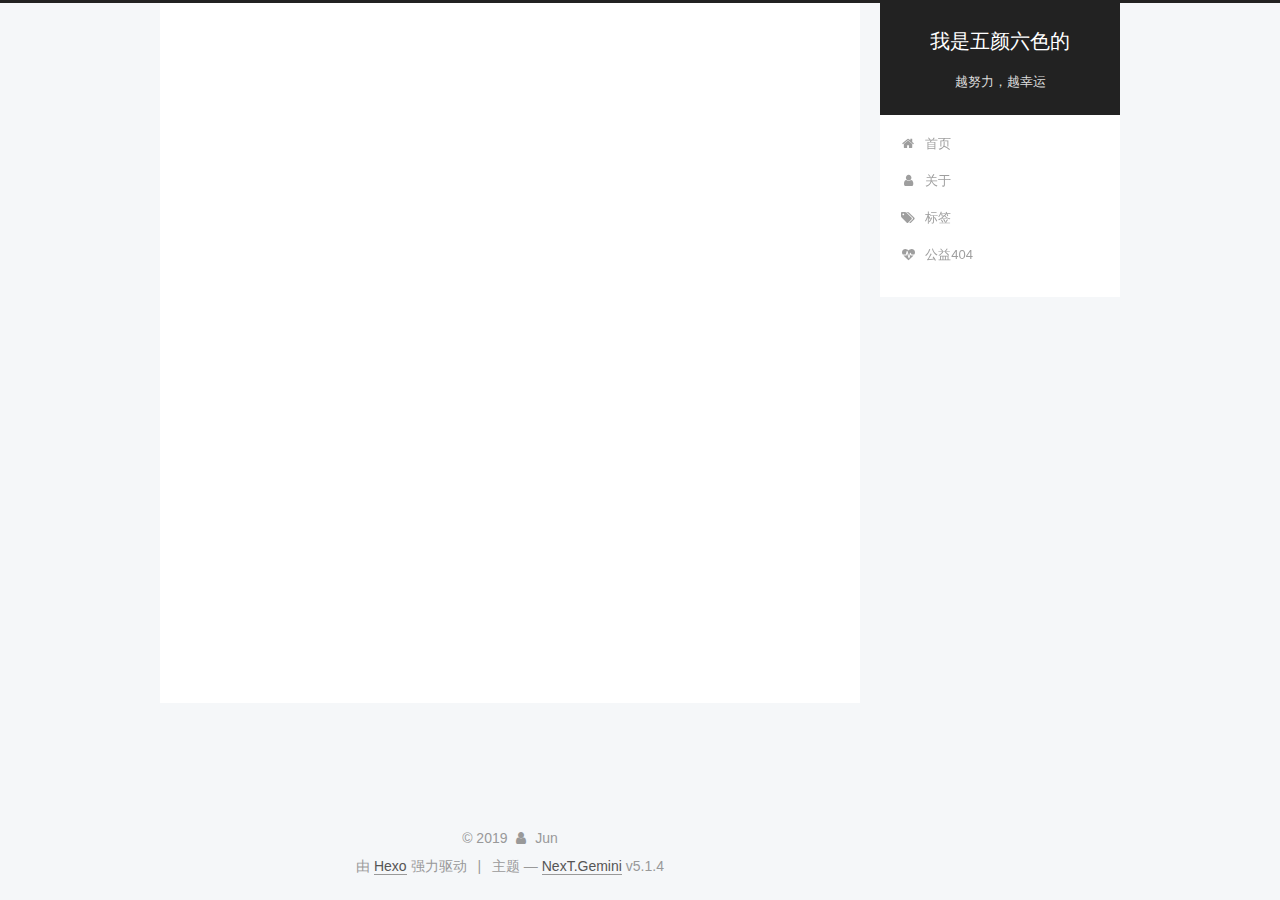
==== commit 5917199b: "Site updated: 2019-07-03 08:38:06" ====
--- a/index.html
+++ b/index.html
@@ -5,7 +5,7 @@
   
 
 
-<html class="theme-next pisces use-motion" lang="zh-Hans">
+<html class="theme-next gemini use-motion" lang="zh-Hans">
 <head><meta name="generator" content="Hexo 3.9.0">
   <meta charset="UTF-8">
 <meta http-equiv="X-UA-Compatible" content="IE=edge">
@@ -80,12 +80,12 @@
 
 
 <meta property="og:type" content="website">
-<meta property="og:title" content="haha">
+<meta property="og:title" content="我是五颜六色的">
 <meta property="og:url" content="http://yoursite.com/index.html">
-<meta property="og:site_name" content="haha">
+<meta property="og:site_name" content="我是五颜六色的">
 <meta property="og:locale" content="zh-Hans">
 <meta name="twitter:card" content="summary">
-<meta name="twitter:title" content="haha">
+<meta name="twitter:title" content="我是五颜六色的">
 
 
 
@@ -93,9 +93,9 @@
   var NexT = window.NexT || {};
   var CONFIG = {
     root: '/',
-    scheme: 'Pisces',
+    scheme: 'Gemini',
     version: '5.1.4',
-    sidebar: {"position":"left","display":"post","offset":12,"b2t":false,"scrollpercent":false,"onmobile":false},
+    sidebar: {"position":"right","display":"post","offset":12,"b2t":false,"scrollpercent":false,"onmobile":false},
     fancybox: true,
     tabs: true,
     motion: {"enable":true,"async":false,"transition":{"post_block":"fadeIn","post_header":"slideDownIn","post_body":"slideDownIn","coll_header":"slideLeftIn","sidebar":"slideUpIn"}},
@@ -121,7 +121,7 @@
 
 
 
-  <title>haha</title>
+  <title>我是五颜六色的</title>
   
 
 
@@ -140,7 +140,7 @@
     
   
 
-  <div class="container sidebar-position-left 
+  <div class="container sidebar-position-right 
   page-home">
     <div class="headband"></div>
 
@@ -152,12 +152,12 @@
     <div class="custom-logo-site-title">
       <a href="/" class="brand" rel="start">
         <span class="logo-line-before"><i></i></span>
-        <span class="site-title">haha</span>
+        <span class="site-title">我是五颜六色的</span>
         <span class="logo-line-after"><i></i></span>
       </a>
     </div>
       
-        <p class="site-subtitle"></p>
+        <p class="site-subtitle">越努力，越幸运</p>
       
   </div>
 
@@ -207,16 +207,6 @@
         </li>
       
         
-        <li class="menu-item menu-item-archives">
-          <a href="/archives/" rel="section">
-            
-              <i class="menu-item-icon fa fa-fw fa-archive"></i> <br>
-            
-            归档
-          </a>
-        </li>
-      
-        
         <li class="menu-item menu-item-commonweal">
           <a href="/404/" rel="section">
             
@@ -268,7 +258,7 @@
     </span>
 
     <span hidden itemprop="publisher" itemscope itemtype="http://schema.org/Organization">
-      <meta itemprop="name" content="haha">
+      <meta itemprop="name" content="我是五颜六色的">
     </span>
 
     
@@ -330,19 +320,7 @@
       
         
           
-            <p>Welcome to <a href="https://hexo.io/" target="_blank" rel="noopener">Hexo</a>! This is your very first post. Check <a href="https://hexo.io/docs/" target="_blank" rel="noopener">documentation</a> for more info. If you get any problems when using Hexo, you can find the answer in <a href="https://hexo.io/docs/troubleshooting.html" target="_blank" rel="noopener">troubleshooting</a> or you can ask me on <a href="https://github.com/hexojs/hexo/issues" target="_blank" rel="noopener">GitHub</a>.</p>
-<h2 id="Quick-Start"><a href="#Quick-Start" class="headerlink" title="Quick Start"></a>Quick Start</h2><h3 id="Create-a-new-post"><a href="#Create-a-new-post" class="headerlink" title="Create a new post"></a>Create a new post</h3><figure class="highlight bash"><table><tr><td class="gutter"><pre><span class="line">1</span><br></pre></td><td class="code"><pre><span class="line">$ hexo new <span class="string">"My New Post"</span></span><br></pre></td></tr></table></figure>
-
-<p>More info: <a href="https://hexo.io/docs/writing.html" target="_blank" rel="noopener">Writing</a></p>
-<h3 id="Run-server"><a href="#Run-server" class="headerlink" title="Run server"></a>Run server</h3><figure class="highlight bash"><table><tr><td class="gutter"><pre><span class="line">1</span><br></pre></td><td class="code"><pre><span class="line">$ hexo server</span><br></pre></td></tr></table></figure>
-
-<p>More info: <a href="https://hexo.io/docs/server.html" target="_blank" rel="noopener">Server</a></p>
-<h3 id="Generate-static-files"><a href="#Generate-static-files" class="headerlink" title="Generate static files"></a>Generate static files</h3><figure class="highlight bash"><table><tr><td class="gutter"><pre><span class="line">1</span><br></pre></td><td class="code"><pre><span class="line">$ hexo generate</span><br></pre></td></tr></table></figure>
-
-<p>More info: <a href="https://hexo.io/docs/generating.html" target="_blank" rel="noopener">Generating</a></p>
-<h3 id="Deploy-to-remote-sites"><a href="#Deploy-to-remote-sites" class="headerlink" title="Deploy to remote sites"></a>Deploy to remote sites</h3><figure class="highlight bash"><table><tr><td class="gutter"><pre><span class="line">1</span><br></pre></td><td class="code"><pre><span class="line">$ hexo deploy</span><br></pre></td></tr></table></figure>
-
-<p>More info: <a href="https://hexo.io/docs/deployment.html" target="_blank" rel="noopener">Deployment</a></p>
+            <p>这里是小仓鼠的地盘</p>
 
           
         
@@ -422,7 +400,7 @@
             
               <div class="site-state-item site-state-posts">
               
-                <a href="/archives/">
+                <a href="/archives">
               
                   <span class="site-state-item-count">1</span>
                   <span class="site-state-item-name">日志</span>
@@ -483,7 +461,7 @@
 
 
 
-  <div class="theme-info">主题 &mdash; <a class="theme-link" target="_blank" href="https://github.com/iissnan/hexo-theme-next">NexT.Pisces</a> v5.1.4</div>
+  <div class="theme-info">主题 &mdash; <a class="theme-link" target="_blank" href="https://github.com/iissnan/hexo-theme-next">NexT.Gemini</a> v5.1.4</div>
 
 
 
@@ -655,3 +633,4 @@
 
 </body>
 </html>
+<script type="text/javascript" src="/js/src/love.js"></script>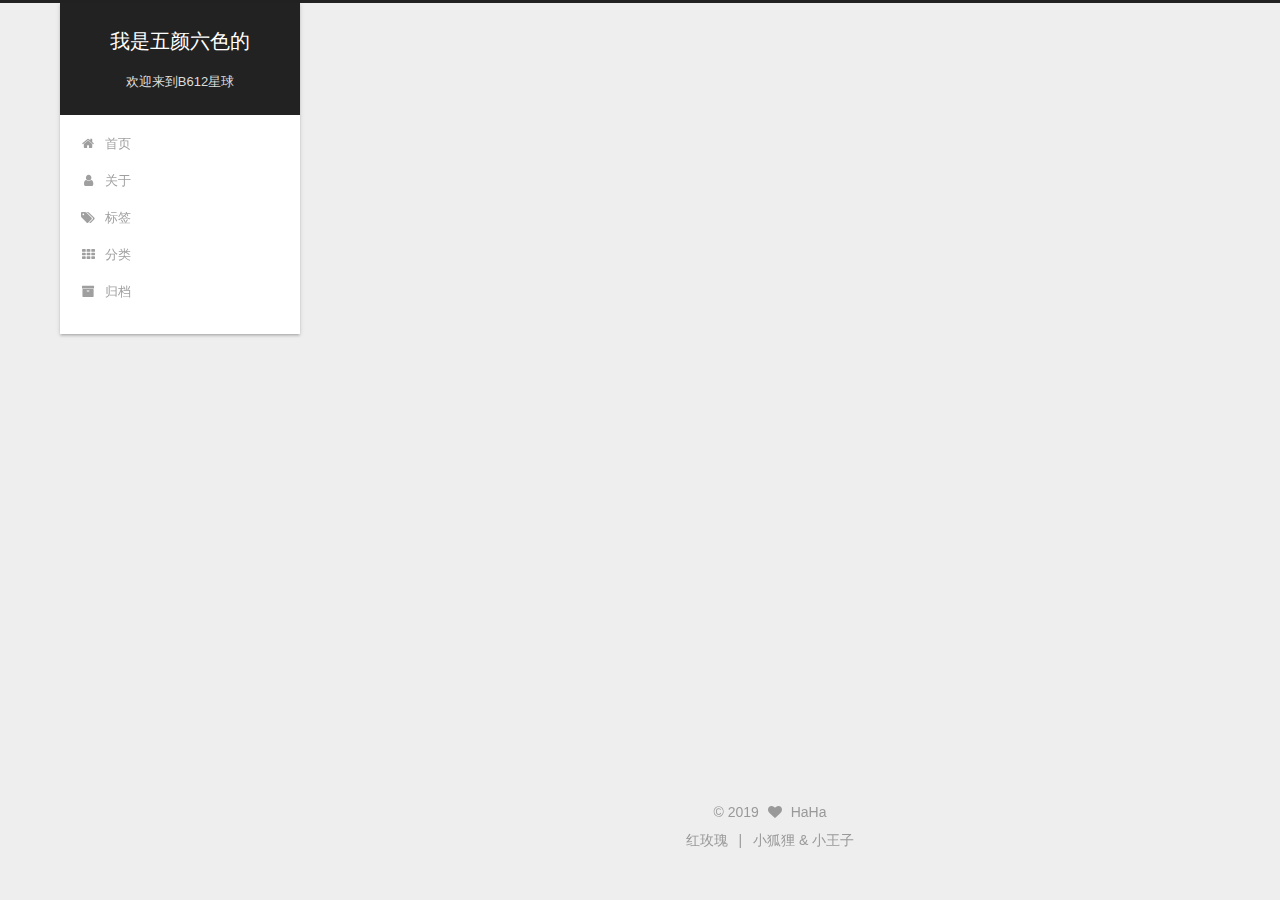
==== commit ecedee5d: "Site updated: 2019-07-03 21:48:52" ====
--- a/index.html
+++ b/index.html
@@ -14,6 +14,13 @@
 
 
 
+  
+  
+    
+    
+  <script src="/lib/pace/pace.min.js?v=1.0.2"></script>
+  <link href="/lib/pace/pace-theme-minimal.min.css?v=1.0.2" rel="stylesheet">
+
 
 
 
@@ -81,7 +88,7 @@
 
 <meta property="og:type" content="website">
 <meta property="og:title" content="我是五颜六色的">
-<meta property="og:url" content="http://yoursite.com/index.html">
+<meta property="og:url" content="https://iaojun.github.io/index.html">
 <meta property="og:site_name" content="我是五颜六色的">
 <meta property="og:locale" content="zh-Hans">
 <meta name="twitter:card" content="summary">
@@ -95,7 +102,7 @@
     root: '/',
     scheme: 'Gemini',
     version: '5.1.4',
-    sidebar: {"position":"right","display":"post","offset":12,"b2t":false,"scrollpercent":false,"onmobile":false},
+    sidebar: {"position":"left","display":"always","offset":12,"b2t":true,"scrollpercent":true,"onmobile":true},
     fancybox: true,
     tabs: true,
     motion: {"enable":true,"async":false,"transition":{"post_block":"fadeIn","post_header":"slideDownIn","post_body":"slideDownIn","coll_header":"slideLeftIn","sidebar":"slideUpIn"}},
@@ -115,7 +122,7 @@
 
 
 
-  <link rel="canonical" href="http://yoursite.com/">
+  <link rel="canonical" href="https://iaojun.github.io/">
 
 
 
@@ -140,7 +147,7 @@
     
   
 
-  <div class="container sidebar-position-right 
+  <div class="container sidebar-position-left 
   page-home">
     <div class="headband"></div>
 
@@ -157,7 +164,7 @@
       </a>
     </div>
       
-        <p class="site-subtitle">越努力，越幸运</p>
+        <p class="site-subtitle">欢迎来到B612星球</p>
       
   </div>
 
@@ -207,12 +214,22 @@
         </li>
       
         
-        <li class="menu-item menu-item-commonweal">
-          <a href="/404/" rel="section">
-            
-              <i class="menu-item-icon fa fa-fw fa-heartbeat"></i> <br>
-            
-            公益404
+        <li class="menu-item menu-item-categories">
+          <a href="/categories/" rel="section">
+            
+              <i class="menu-item-icon fa fa-fw fa-th"></i> <br>
+            
+            分类
+          </a>
+        </li>
+      
+        
+        <li class="menu-item menu-item-archives">
+          <a href="/archives/" rel="section">
+            
+              <i class="menu-item-icon fa fa-fw fa-archive"></i> <br>
+            
+            归档
           </a>
         </li>
       
@@ -249,10 +266,10 @@
   
   
   <div class="post-block">
-    <link itemprop="mainEntityOfPage" href="http://yoursite.com/2019/06/20/hello-world/">
+    <link itemprop="mainEntityOfPage" href="https://iaojun.github.io/2019/06/03/hello-world/">
 
     <span hidden itemprop="author" itemscope itemtype="http://schema.org/Person">
-      <meta itemprop="name" content="Jun">
+      <meta itemprop="name" content="HaHa">
       <meta itemprop="description" content>
       <meta itemprop="image" content="/images/avatar.gif">
     </span>
@@ -268,7 +285,7 @@
         
           <h1 class="post-title" itemprop="name headline">
                 
-                <a class="post-title-link" href="/2019/06/20/hello-world/" itemprop="url">Hello World</a></h1>
+                <a class="post-title-link" href="/2019/06/03/hello-world/" itemprop="url">Hello world</a></h1>
         
 
         <div class="post-meta">
@@ -280,16 +297,50 @@
               
                 <span class="post-meta-item-text">发表于</span>
               
-              <time title="创建于" itemprop="dateCreated datePublished" datetime="2019-06-20T13:33:54+08:00">
-                2019-06-20
+              <time title="创建于" itemprop="dateCreated datePublished" datetime="2019-06-03T10:52:37+08:00">
+                2019-06-03
               </time>
             
 
             
-
+              <span class="post-meta-divider">|</span>
+            
+
+            
+              <span class="post-meta-item-icon">
+                <i class="fa fa-calendar-check-o"></i>
+              </span>
+              
+                <span class="post-meta-item-text">更新于&#58;</span>
+              
+              <time title="更新于" itemprop="dateModified" datetime="2019-07-03T21:15:54+08:00">
+                2019-07-03
+              </time>
             
           </span>
 
+          
+            <span class="post-category">
+            
+              <span class="post-meta-divider">|</span>
+            
+              <span class="post-meta-item-icon">
+                <i class="fa fa-folder-o"></i>
+              </span>
+              
+                <span class="post-meta-item-text">分类于</span>
+              
+              
+                <span itemprop="about" itemscope itemtype="http://schema.org/Thing">
+                  <a href="/categories/课程总结/" itemprop="url" rel="index">
+                    <span itemprop="name">课程总结</span>
+                  </a>
+                </span>
+
+                
+                
+              
+            </span>
           
 
           
@@ -312,24 +363,226 @@
     
     
     
+
     <div class="post-body" itemprop="articleBody">
 
       
       
-
-      
-        
-          
-            <p>这里是小仓鼠的地盘</p>
-
-          
+        <div class="post-gallery" itemscope itemtype="http://schema.org/ImageGallery">
+          
+          
+            <div class="post-gallery-row">
+              <a class="post-gallery-img fancybox" href="https://timgsa.baidu.com/timg?image&quality=80&size=b9999_10000&sec=1562169816441&di=50f5044b9896c0a0bd2a4f31e5970ba4&imgtype=0&src=http%3A%2F%2Fimg.mp.sohu.com%2Fupload%2F20170812%2F689e267d930843bdac1f984a86e66fe5_th.png" rel="gallery_cjxnardiq0001vovamjym0vr1" itemscope itemtype="http://schema.org/ImageObject" itemprop="url">
+                <img src="https://timgsa.baidu.com/timg?image&quality=80&size=b9999_10000&sec=1562169816441&di=50f5044b9896c0a0bd2a4f31e5970ba4&imgtype=0&src=http%3A%2F%2Fimg.mp.sohu.com%2Fupload%2F20170812%2F689e267d930843bdac1f984a86e66fe5_th.png" itemprop="contentUrl">
+              </a>
+            
+          
+
+          
+          </div>
+        </div>
+      
+
+      
+        
+          <div class="note default"><p>这里是小仓鼠的地盘</p></div>
+          <!--noindex-->
+          <div class="post-button text-center">
+            <a class="btn" href="/2019/06/03/hello-world/#more" rel="contents">
+              阅读全文 &raquo;
+            </a>
+          </div>
+          <!--/noindex-->
         
       
     </div>
-    
-    
-    
-
+    <div> 
+      
+    </div>
+    
+    
+    
+    <div>
+      
+    </div>
+    
+
+    
+
+    
+
+    <footer class="post-footer">
+      
+
+      
+
+      
+
+      
+      
+        <div class="post-eof"></div>
+      
+    </footer>
+  </div>
+  
+  
+  
+  </article>
+
+
+    
+      
+
+  
+
+  
+  
+  
+
+  <article class="post post-type-normal" itemscope itemtype="http://schema.org/Article">
+  
+  
+  
+  <div class="post-block">
+    <link itemprop="mainEntityOfPage" href="https://iaojun.github.io/2019/06/03/web/">
+
+    <span hidden itemprop="author" itemscope itemtype="http://schema.org/Person">
+      <meta itemprop="name" content="HaHa">
+      <meta itemprop="description" content>
+      <meta itemprop="image" content="/images/avatar.gif">
+    </span>
+
+    <span hidden itemprop="publisher" itemscope itemtype="http://schema.org/Organization">
+      <meta itemprop="name" content="我是五颜六色的">
+    </span>
+
+    
+      <header class="post-header">
+
+        
+        
+          <h1 class="post-title" itemprop="name headline">
+                
+                <a class="post-title-link" href="/2019/06/03/web/" itemprop="url">网络认证课程总结</a></h1>
+        
+
+        <div class="post-meta">
+          <span class="post-time">
+            
+              <span class="post-meta-item-icon">
+                <i class="fa fa-calendar-o"></i>
+              </span>
+              
+                <span class="post-meta-item-text">发表于</span>
+              
+              <time title="创建于" itemprop="dateCreated datePublished" datetime="2019-06-03T10:52:37+08:00">
+                2019-06-03
+              </time>
+            
+
+            
+              <span class="post-meta-divider">|</span>
+            
+
+            
+              <span class="post-meta-item-icon">
+                <i class="fa fa-calendar-check-o"></i>
+              </span>
+              
+                <span class="post-meta-item-text">更新于&#58;</span>
+              
+              <time title="更新于" itemprop="dateModified" datetime="2019-07-03T21:47:50+08:00">
+                2019-07-03
+              </time>
+            
+          </span>
+
+          
+            <span class="post-category">
+            
+              <span class="post-meta-divider">|</span>
+            
+              <span class="post-meta-item-icon">
+                <i class="fa fa-folder-o"></i>
+              </span>
+              
+                <span class="post-meta-item-text">分类于</span>
+              
+              
+                <span itemprop="about" itemscope itemtype="http://schema.org/Thing">
+                  <a href="/categories/课程总结/" itemprop="url" rel="index">
+                    <span itemprop="name">课程总结</span>
+                  </a>
+                </span>
+
+                
+                
+              
+            </span>
+          
+
+          
+            
+          
+
+          
+          
+
+          
+
+          
+
+          
+
+        </div>
+      </header>
+    
+
+    
+    
+    
+
+    <div class="post-body" itemprop="articleBody">
+
+      
+      
+        <div class="post-gallery" itemscope itemtype="http://schema.org/ImageGallery">
+          
+          
+            <div class="post-gallery-row">
+              <a class="post-gallery-img fancybox" href="https://timgsa.baidu.com/timg?image&quality=80&size=b9999_10000&sec=1562170048205&di=d6e2e42d0503095147c72d36c2221187&imgtype=0&src=http%3A%2F%2Fb-ssl.duitang.com%2Fuploads%2Fitem%2F201604%2F10%2F20160410135026_UuGaB.jpeg" rel="gallery_cjxnardny0009vovaw2xdf8gt" itemscope itemtype="http://schema.org/ImageObject" itemprop="url">
+                <img src="https://timgsa.baidu.com/timg?image&quality=80&size=b9999_10000&sec=1562170048205&di=d6e2e42d0503095147c72d36c2221187&imgtype=0&src=http%3A%2F%2Fb-ssl.duitang.com%2Fuploads%2Fitem%2F201604%2F10%2F20160410135026_UuGaB.jpeg" itemprop="contentUrl">
+              </a>
+            
+          
+
+          
+          </div>
+        </div>
+      
+
+      
+        
+          <div class="note default"><p>网络认证课程总结</p></div>
+          <!--noindex-->
+          <div class="post-button text-center">
+            <a class="btn" href="/2019/06/03/web/#more" rel="contents">
+              阅读全文 &raquo;
+            </a>
+          </div>
+          <!--/noindex-->
+        
+      
+    </div>
+    <div> 
+      
+    </div>
+    
+    
+    
+    <div>
+      
+    </div>
     
 
     
@@ -381,6 +634,8 @@
 
   <aside id="sidebar" class="sidebar">
     
+      <div id="sidebar-dimmer"></div>
+    
     <div class="sidebar-inner">
 
       
@@ -391,7 +646,9 @@
         <div class="site-overview">
           <div class="site-author motion-element" itemprop="author" itemscope itemtype="http://schema.org/Person">
             
-              <p class="site-author-name" itemprop="name">Jun</p>
+              <img class="site-author-image" itemprop="image" src="/images/avatar.gif" alt="HaHa">
+            
+              <p class="site-author-name" itemprop="name">HaHa</p>
               <p class="site-description motion-element" itemprop="description"></p>
           </div>
 
@@ -400,22 +657,56 @@
             
               <div class="site-state-item site-state-posts">
               
-                <a href="/archives">
-              
-                  <span class="site-state-item-count">1</span>
+                <a href="/archives/">
+              
+                  <span class="site-state-item-count">2</span>
                   <span class="site-state-item-name">日志</span>
                 </a>
               </div>
             
 
             
-
+              
+              
+              <div class="site-state-item site-state-categories">
+                
+                  <span class="site-state-item-count">1</span>
+                  <span class="site-state-item-name">分类</span>
+                
+              </div>
+            
+
+            
+              
+              
+              <div class="site-state-item site-state-tags">
+                <a href="/tags/index.html">
+                  <span class="site-state-item-count">1</span>
+                  <span class="site-state-item-name">标签</span>
+                </a>
+              </div>
             
 
           </nav>
 
           
 
+          
+            <div class="links-of-author motion-element">
+                
+                  <span class="links-of-author-item">
+                    <a href="https://github.com/iaojun" target="_blank" title="GitHub">
+                      
+                        <i class="fa fa-fw fa-github"></i>GitHub</a>
+                  </span>
+                
+                  <span class="links-of-author-item">
+                    <a href="https://www.jianshu.com/u/1feeaf4d8831" target="_blank" title="简书">
+                      
+                        <i class="fa fa-fw fa-book"></i>简书</a>
+                  </span>
+                
+            </div>
           
 
           
@@ -431,6 +722,13 @@
 
       
 
+      
+        <div class="back-to-top">
+          <i class="fa fa-arrow-up"></i>
+          
+            <span id="scrollpercent"><span>0</span>%</span>
+          
+        </div>
       
 
     </div>
@@ -445,15 +743,15 @@
       <div class="footer-inner">
         <div class="copyright">&copy; <span itemprop="copyrightYear">2019</span>
   <span class="with-love">
-    <i class="fa fa-user"></i>
+    <i class="fa fa-heart"></i>
   </span>
-  <span class="author" itemprop="copyrightHolder">Jun</span>
+  <span class="author" itemprop="copyrightHolder">HaHa</span>
 
   
 </div>
 
 
-  <div class="powered-by">由 <a class="theme-link" target="_blank" href="https://hexo.io">Hexo</a> 强力驱动</div>
+  <div class="powered-by">  红玫瑰</div>
 
 
 
@@ -461,7 +759,7 @@
 
 
 
-  <div class="theme-info">主题 &mdash; <a class="theme-link" target="_blank" href="https://github.com/iissnan/hexo-theme-next">NexT.Gemini</a> v5.1.4</div>
+  <div class="theme-info">小狐狸 & 小王子</div>
 
 
 
@@ -478,11 +776,6 @@
       </div>
     </footer>
 
-    
-      <div class="back-to-top">
-        <i class="fa fa-arrow-up"></i>
-        
-      </div>
     
 
     
@@ -626,6 +919,28 @@
   
 
   
+  
+    <script type="text/x-mathjax-config">
+      MathJax.Hub.Config({
+        tex2jax: {
+          inlineMath: [ ['$','$'], ["\\(","\\)"]  ],
+          processEscapes: true,
+          skipTags: ['script', 'noscript', 'style', 'textarea', 'pre', 'code']
+        }
+      });
+    </script>
+
+    <script type="text/x-mathjax-config">
+      MathJax.Hub.Queue(function() {
+        var all = MathJax.Hub.getAllJax(), i;
+        for (i=0; i < all.length; i += 1) {
+          all[i].SourceElement().parentNode.className += ' has-jax';
+        }
+      });
+    </script>
+    <script type="text/javascript" src="//cdn.bootcss.com/mathjax/2.7.1/latest.js?config=TeX-AMS-MML_HTMLorMML"></script>
+  
+
 
   
 
--- a/css/main.css
+++ b/css/main.css
@@ -189,7 +189,7 @@
   font-size: 14px;
   line-height: 2;
   color: #555;
-  background: #f5f7f9;
+  background: #eee;
 }
 @media (max-width: 767px) {
   body {
@@ -445,7 +445,7 @@
 .header-inner {
   margin: 0 auto;
   padding: 100px 0 70px;
-  width: 700px;
+  width: 905px;
 }
 @media (min-width: 1600px) {
   .container .header-inner {
@@ -457,7 +457,7 @@
 }
 .main-inner {
   margin: 0 auto;
-  width: 700px;
+  width: 905px;
 }
 @media (min-width: 1600px) {
   .container .main-inner {
@@ -474,7 +474,7 @@
 .footer-inner {
   box-sizing: border-box;
   margin: 20px auto;
-  width: 700px;
+  width: 905px;
 }
 @media (min-width: 1600px) {
   .container .footer-inner {
@@ -1057,37 +1057,35 @@
   margin: 10px;
 }
 .back-to-top {
-  box-sizing: border-box;
-  position: fixed;
-  bottom: -100px;
-  right: 30px;
-  z-index: 1050;
-  padding: 0 6px;
-  width: 24px;
-  background: #222;
+  display: none;
+  margin: 20px -10px -20px;
+  background: #eee;
   font-size: 12px;
   opacity: 0.6;
-  color: #fff;
   cursor: pointer;
   text-align: center;
   -webkit-transform: translateZ(0);
-  transition-property: bottom;
   transition-duration: 0.2s;
   transition-timing-function: ease-in-out;
   transition-delay: 0s;
 }
+.back-to-top:hover {
+  opacity: 0.8;
+}
 @media (min-width: 768px) and (max-width: 991px) {
   .back-to-top {
-    display: none !important;
+    right: 20px;
+    opacity: 0.8;
   }
 }
 @media (max-width: 767px) {
   .back-to-top {
-    display: none !important;
+    right: 20px;
+    opacity: 0.8;
   }
 }
 .back-to-top.back-to-top-on {
-  bottom: 30px;
+  display: block;
 }
 .header {
   background: transparent;
@@ -1659,6 +1657,57 @@
 .rtl.post-title {
   font-family: UKIJ Ekran;
 }
+.my_post_copyright {
+  width: 85%;
+  max-width: 45em;
+  margin: 2.8em 5px 0;
+  padding: 0.5em 1em;
+  border-left: 3px solid #d3d3d3;
+  font-size: 0.93rem;
+  line-height: 1.6em;
+  word-break: break-all;
+  background: rgba(255,255,255,0.4);
+}
+.my_post_copyright p {
+  margin: 0;
+}
+.my_post_copyright span {
+  display: inline-block;
+  width: 5.2em;
+  color: #b5b5b5;
+  font-weight: bold;
+}
+.my_post_copyright .raw {
+  margin-left: 1em;
+  width: 5em;
+}
+.my_post_copyright a {
+  color: #808080;
+  border-bottom: 0;
+}
+.my_post_copyright a:hover {
+  color: #620317;
+  text-decoration: underline;
+}
+.my_post_copyright:hover .fa-clipboard {
+  color: #000;
+}
+.my_post_copyright .post-url:hover {
+  font-weight: normal;
+}
+.my_post_copyright .copy-path {
+  margin-left: 1em;
+  width: 1em;
+}
+@media (max-width: 767px) {
+  .my_post_copyright .copy-path {
+    display: none;
+  }
+}
+.my_post_copyright .copy-path:hover {
+  color: #808080;
+  cursor: pointer;
+}
 .sidebar {
   position: fixed;
   right: 0;
@@ -1676,16 +1725,6 @@
 }
 .sidebar a:hover {
   color: #eee;
-}
-@media (min-width: 768px) and (max-width: 991px) {
-  .sidebar {
-    display: none !important;
-  }
-}
-@media (max-width: 767px) {
-  .sidebar {
-    display: none !important;
-  }
 }
 .sidebar-inner {
   position: relative;
@@ -1715,12 +1754,14 @@
 }
 @media (min-width: 768px) and (max-width: 991px) {
   .sidebar-toggle {
-    display: none !important;
+    right: 20px;
+    opacity: 0.8;
   }
 }
 @media (max-width: 767px) {
   .sidebar-toggle {
-    display: none !important;
+    right: 20px;
+    opacity: 0.8;
   }
 }
 .sidebar-toggle-line {
@@ -1741,7 +1782,11 @@
   padding: 2px;
   max-width: 120px;
   height: auto;
-  border: 1px solid #eee;
+  border-radius: 80px;
+/* 鼠标经过头像旋转360度 */
+  -webkit-transition: -webkit-transform 1.5s ease-out;
+  -moz-transition: -moz-transform 1.5s ease-out;
+  transition: transform 1.5s ease-out;
 }
 .site-author-name {
   margin: 0;
@@ -1754,6 +1799,112 @@
   text-align: center;
   font-size: 13px;
   color: #999;
+}
+img:hover {
+/* 鼠标经过头像旋转360度 */
+  -webkit-transform: rotateZ(360deg);
+  -moz-transform: rotateZ(360deg);
+  -webkit-transform: rotateZ(360deg);
+  -moz-transform: rotateZ(360deg);
+  -ms-transform: rotateZ(360deg);
+  -o-transform: rotateZ(360deg);
+  transform: rotateZ(360deg);
+}
+@-webkit-keyframes play {
+  0% {
+    -webkit-transform: rotateZ(0deg);
+    -moz-transform: rotateZ(0deg);
+    -ms-transform: rotateZ(0deg);
+    -o-transform: rotateZ(0deg);
+    transform: rotateZ(0deg);
+  }
+  100% {
+    -webkit-transform: rotateZ(-360deg);
+    -moz-transform: rotateZ(-360deg);
+    -ms-transform: rotateZ(-360deg);
+    -o-transform: rotateZ(-360deg);
+    transform: rotateZ(-360deg);
+  }
+}
+@-moz-keyframes play {
+  0% {
+    -webkit-transform: rotateZ(0deg);
+    -moz-transform: rotateZ(0deg);
+    -ms-transform: rotateZ(0deg);
+    -o-transform: rotateZ(0deg);
+    transform: rotateZ(0deg);
+  }
+  100% {
+    -webkit-transform: rotateZ(-360deg);
+    -moz-transform: rotateZ(-360deg);
+    -ms-transform: rotateZ(-360deg);
+    -o-transform: rotateZ(-360deg);
+    transform: rotateZ(-360deg);
+  }
+}
+@-moz-keyframes play {
+  0% {
+    -webkit-transform: rotateZ(0deg);
+    -moz-transform: rotateZ(0deg);
+    -ms-transform: rotateZ(0deg);
+    -o-transform: rotateZ(0deg);
+    transform: rotateZ(0deg);
+  }
+  100% {
+    -webkit-transform: rotateZ(-360deg);
+    -moz-transform: rotateZ(-360deg);
+    -ms-transform: rotateZ(-360deg);
+    -o-transform: rotateZ(-360deg);
+    transform: rotateZ(-360deg);
+  }
+}
+@-webkit-keyframes play {
+  0% {
+    -webkit-transform: rotateZ(0deg);
+    -moz-transform: rotateZ(0deg);
+    -ms-transform: rotateZ(0deg);
+    -o-transform: rotateZ(0deg);
+    transform: rotateZ(0deg);
+  }
+  100% {
+    -webkit-transform: rotateZ(-360deg);
+    -moz-transform: rotateZ(-360deg);
+    -ms-transform: rotateZ(-360deg);
+    -o-transform: rotateZ(-360deg);
+    transform: rotateZ(-360deg);
+  }
+}
+@-o-keyframes play {
+  0% {
+    -webkit-transform: rotateZ(0deg);
+    -moz-transform: rotateZ(0deg);
+    -ms-transform: rotateZ(0deg);
+    -o-transform: rotateZ(0deg);
+    transform: rotateZ(0deg);
+  }
+  100% {
+    -webkit-transform: rotateZ(-360deg);
+    -moz-transform: rotateZ(-360deg);
+    -ms-transform: rotateZ(-360deg);
+    -o-transform: rotateZ(-360deg);
+    transform: rotateZ(-360deg);
+  }
+}
+@keyframes play {
+  0% {
+    -webkit-transform: rotateZ(0deg);
+    -moz-transform: rotateZ(0deg);
+    -ms-transform: rotateZ(0deg);
+    -o-transform: rotateZ(0deg);
+    transform: rotateZ(0deg);
+  }
+  100% {
+    -webkit-transform: rotateZ(-360deg);
+    -moz-transform: rotateZ(-360deg);
+    -ms-transform: rotateZ(-360deg);
+    -o-transform: rotateZ(-360deg);
+    transform: rotateZ(-360deg);
+  }
 }
 .site-state {
   overflow: hidden;
@@ -1823,7 +1974,7 @@
   width: 4px;
   height: 4px;
   border-radius: 50%;
-  background: #ffab82;
+  background: #66ff59;
 }
 .links-of-blogroll {
   font-size: 13px;
@@ -1942,6 +2093,32 @@
 }
 .post-toc .nav .active-current > a:hover {
   color: #fc6423;
+}
+.sidebar-active #sidebar-dimmer {
+  opacity: 0.7;
+  -webkit-transform: translateX(-150%);
+  -webkit-transform: translateX(-150%);
+  -moz-transform: translateX(-150%);
+  -ms-transform: translateX(-150%);
+  -o-transform: translateX(-150%);
+  transform: translateX(-150%);
+  transition: opacity 0.2s;
+}
+#sidebar-dimmer {
+  display: none;
+  position: absolute;
+  top: 0;
+  left: 100%;
+  width: 200%;
+  height: 100%;
+  background: #000;
+  opacity: 0;
+  transition: opacity 0.2s, transform 0s 0.2s;
+}
+@media (max-width: 767px) {
+  #sidebar-dimmer {
+    display: block;
+  }
 }
 .footer {
   font-size: 14px;
@@ -2346,16 +2523,6 @@
   transform: translate(-50%, -50%);
   color: #ccc;
 }
-@media (min-width: 768px) and (max-width: 991px) {
-  .busuanzi-count {
-    width: auto;
-  }
-}
-@media (max-width: 767px) {
-  .busuanzi-count {
-    width: auto;
-  }
-}
 .site-uv,
 .site-pv,
 .page-pv {
@@ -2599,7 +2766,7 @@
 .header {
   position: relative;
   margin: 0 auto;
-  width: 960px;
+  width: 1160px;
 }
 @media (min-width: 768px) and (max-width: 991px) {
   .header {
@@ -2618,7 +2785,7 @@
   padding: 0;
   width: 240px;
   background: #fff;
-  box-shadow: initial;
+  box-shadow: 0 2px 2px 0 rgba(0,0,0,0.12), 0 3px 1px -2px rgba(0,0,0,0.06), 0 1px 5px 0 rgba(0,0,0,0.12);
   border-radius: initial;
 }
 @media (min-width: 1600px) {
@@ -2659,7 +2826,7 @@
   }
 }
 .container .main-inner {
-  width: 960px;
+  width: 1160px;
 }
 @media (min-width: 768px) and (max-width: 991px) {
   .container .main-inner {
@@ -2675,10 +2842,10 @@
   float: right;
   box-sizing: border-box;
   padding: 40px;
-  width: 700px;
+  width: 905px;
   background: #fff;
   min-height: 700px;
-  box-shadow: initial;
+  box-shadow: 0 2px 2px 0 rgba(0,0,0,0.12), 0 3px 1px -2px rgba(0,0,0,0.06), 0 1px 5px 0 rgba(0,0,0,0.12);
   border-radius: initial;
 }
 @media (min-width: 768px) and (max-width: 991px) {
@@ -2701,7 +2868,7 @@
   float: left;
   margin-top: 300px;
   width: 240px;
-  background: #f5f7f9;
+  background: #eee;
   box-shadow: none;
 }
 @media (min-width: 768px) and (max-width: 991px) {
@@ -2718,7 +2885,7 @@
   display: none;
 }
 .footer-inner {
-  width: 960px;
+  width: 1160px;
   padding-left: 260px;
 }
 @media (min-width: 768px) and (max-width: 991px) {
@@ -2859,7 +3026,7 @@
   width: 240px;
   color: #555;
   background: #fff;
-  box-shadow: initial;
+  box-shadow: 0 2px 2px 0 rgba(0,0,0,0.12), 0 3px 1px -2px rgba(0,0,0,0.06), 0 1px 5px 0 rgba(0,0,0,0.12), 0 -1px 0.5px 0 rgba(0,0,0,0.09);
   border-radius: initial;
   opacity: 0;
 }
@@ -2986,8 +3153,148 @@
   white-space: nowrap;
   text-overflow: ellipsis;
 }
+.content-wrap {
+  padding: initial;
+  background: initial;
+  box-shadow: initial;
+  border-radius: initial;
+}
+.post-block {
+  padding: 40px;
+  background: #fff;
+  box-shadow: 0 2px 2px 0 rgba(0,0,0,0.12), 0 3px 1px -2px rgba(0,0,0,0.06), 0 1px 5px 0 rgba(0,0,0,0.12);
+  border-radius: initial;
+}
+#posts > article + article .post-block {
+  margin-top: 12px;
+  box-shadow: 0 2px 2px 0 rgba(0,0,0,0.12), 0 3px 1px -2px rgba(0,0,0,0.06), 0 1px 5px 0 rgba(0,0,0,0.12), 0 -1px 0.5px 0 rgba(0,0,0,0.09);
+  border-radius: initial;
+}
+.comments {
+  padding: 40px;
+  margin: initial;
+  margin-top: 12px;
+  background: #fff;
+  box-shadow: 0 2px 2px 0 rgba(0,0,0,0.12), 0 3px 1px -2px rgba(0,0,0,0.06), 0 1px 5px 0 rgba(0,0,0,0.12), 0 -1px 0.5px 0 rgba(0,0,0,0.09);
+  border-radius: initial;
+}
+.posts-expand {
+  padding-top: initial;
+}
+.post-nav-divider {
+  width: 4%;
+}
+.post-nav-item {
+  width: 48%;
+}
+.post-eof,
+.post-spread {
+  display: none !important;
+}
+.pagination {
+  margin: 12px 0 0;
+  border-top: initial;
+  background: #fff;
+  box-shadow: 0 2px 2px 0 rgba(0,0,0,0.12), 0 3px 1px -2px rgba(0,0,0,0.06), 0 1px 5px 0 rgba(0,0,0,0.12), 0 -1px 0.5px 0 rgba(0,0,0,0.09);
+  border-radius: initial;
+  padding: 10px 0 10px;
+}
+.pagination .prev,
+.pagination .next,
+.pagination .page-number {
+  margin-bottom: initial;
+  top: initial;
+}
+.main {
+  padding-bottom: initial;
+}
+.footer {
+  bottom: auto;
+}
+.post-header h1,
+.post-header h2 {
+  margin: initial;
+}
+.posts-expand .post-title-link {
+  line-height: inherit;
+}
+.posts-expand .post-title {
+  font-size: 1.7em;
+}
+.post-body h1 {
+  font-size: 1.6em;
+  border-bottom: 1px solid #eee;
+}
+.post-body h2 {
+  font-size: 1.45em;
+  border-bottom: 1px solid #eee;
+}
+.post-body h3 {
+  font-size: 1.3em;
+  border-bottom: 1px dotted #eee;
+}
+.post-body h4 {
+  font-size: 1.2em;
+}
+.post-body h5 {
+  font-size: 1.07em;
+}
+.post-body h6 {
+  font-size: 1.03em;
+}
+@media (min-width: 768px) and (max-width: 991px) {
+  .content-wrap {
+    padding: 10px;
+  }
+  .posts-expand {
+    margin: initial;
+  }
+  .posts-expand .post-button {
+    margin-top: 20px;
+  }
+  .post-block {
+    padding: 20px;
+    box-shadow: 0 2px 2px 0 rgba(0,0,0,0.12), 0 3px 1px -2px rgba(0,0,0,0.06), 0 1px 5px 0 rgba(0,0,0,0.12), 0 -1px 0.5px 0 rgba(0,0,0,0.09);
+    border-radius: initial;
+  }
+  #posts > article + article .post-block {
+    margin-top: 10px;
+  }
+  .comments {
+    margin-top: 10px;
+    padding: 10px 20px;
+  }
+  .pagination {
+    margin: 10px 0 0;
+  }
+}
 @media (max-width: 767px) {
-  .post-body {
-    text-align: justify;
-  }
-}
+  .content-wrap {
+    padding: 8px;
+  }
+  .posts-expand {
+    margin: initial;
+  }
+  .posts-expand .post-button {
+    margin-top: 12px;
+  }
+  .posts-expand img {
+    padding: initial !important;
+  }
+  .post-block {
+    padding: 12px;
+    min-height: auto;
+    box-shadow: 0 2px 2px 0 rgba(0,0,0,0.12), 0 3px 1px -2px rgba(0,0,0,0.06), 0 1px 5px 0 rgba(0,0,0,0.12), 0 -1px 0.5px 0 rgba(0,0,0,0.09);
+    border-radius: initial;
+  }
+  #posts > article + article .post-block {
+    margin-top: 8px;
+  }
+  .comments {
+    margin-top: 8px;
+    padding: 0 12px;
+  }
+  .pagination {
+    margin: 8px 0 0;
+  }
+}
